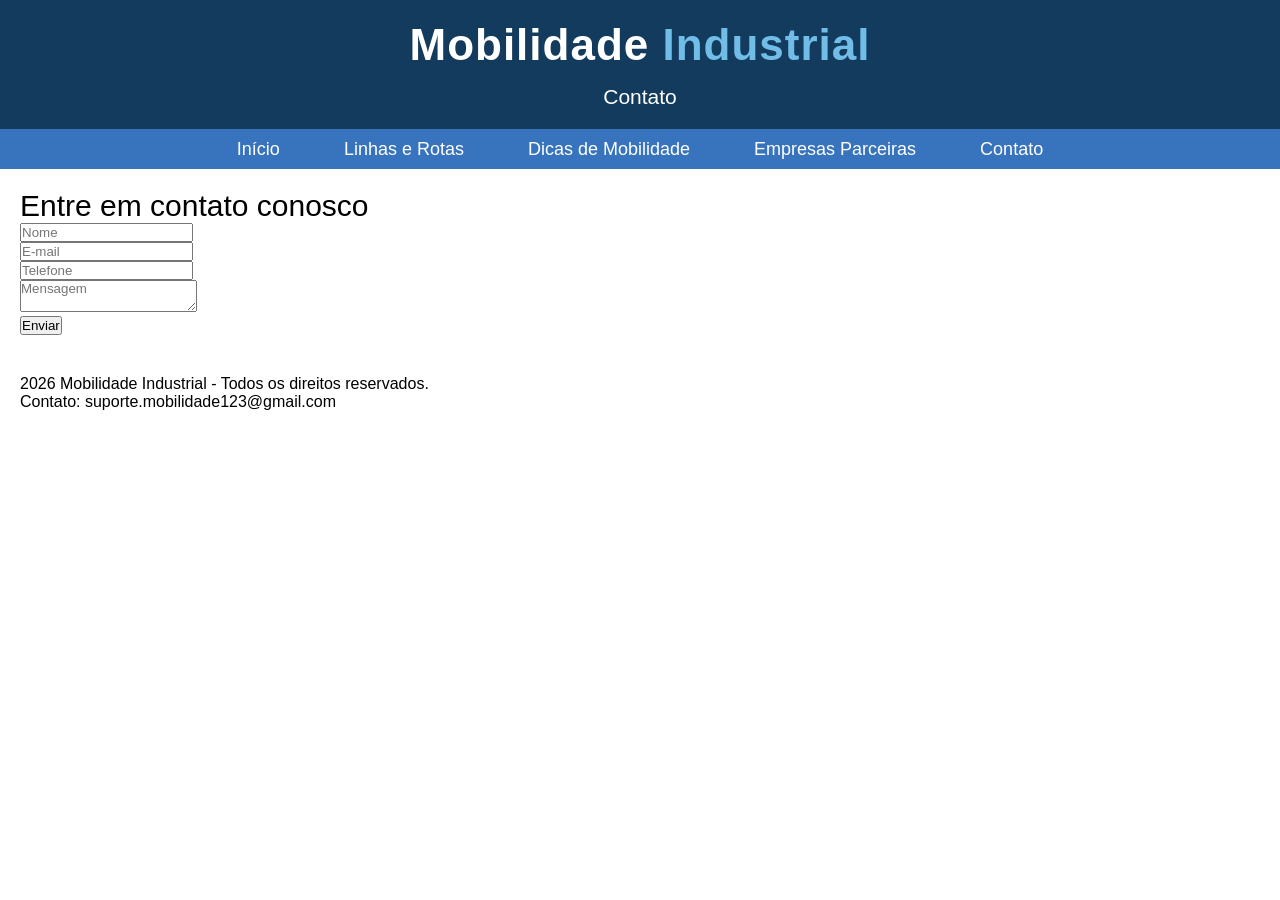
==== contato.html @ 8d17fd76 "20/09/26 Início HTML Mobiliade Industrial" ====
<!DOCTYPE html>
<html lang="pt-BR">
<head>
    <meta charset="UTF-8">
    <meta name="viewport" content="width=device-width, initial-scale=1.0">
    <title>Mobilidade Industrial</title>

    <link rel="stylesheet" href="style.css">
</head>
<body>
    <header>
        <h1>Mobilidade <span>Industrial</span></h1>
        <h2>Contato</h2>
        
        <nav>
            <a href="index.html">Início</a>
            <a href="linhas.html">Linhas e Rotas</a>
            <a href="dicas.html">Dicas de Mobilidade</a>
            <a href="empresas.html">Empresas Parceiras</a>
            <a href="contato.html">Contato</a>
        </nav>
    </header>

    <main>
        <h2>Entre em contato conosco</h2>
        <input type="text" placeholder="Nome" id="nome"> <br>
        <input type="email" placeholder="E-mail" id="email" > <br>
        <input type="Telefone" placeholder="Telefone" id="telefone"> <br>
        <textarea placeholder="Mensagem" id="mensagem"></textarea> <br>

        <button id="botaoEnviar">Enviar</button>
    </main>

    <footer>
        <p>2026 Mobilidade Industrial - Todos os direitos reservados.</p>
        <p>Contato: suporte.mobilidade123@gmail.com</p>
    </footer>

    <script src="script.js"></script>
</body>
---- style.css ----
* {
    margin: 0;
    padding: 0;
    box-sizing: border-box;
    font-family: 'Franklin Gothic Medium', 'Arial Narrow', Arial, sans-serif;
}
header {
    background-color: rgb(18, 59, 93);
    text-align: center;
}
header h1 {
    color: white;
    font-size: 44px;
    padding: 20px;
    padding-bottom: 15px;
    letter-spacing: 1px;
}
span {
    color: rgb(114, 189, 232);
}
header h2 {
    color: white;
    font-size: 21px;
    padding-bottom: 20px;
    font-weight: 100;
}
header nav {
    background-color: rgb(56, 116, 190);
    height: 40px;
    font-size: 20px;
    display: flex;
    gap: 5%;
    align-items: center;
    justify-content: center;
}
header a {
    color: white;
    text-decoration: none;
    font-size: 18px;
}
main, footer {
    padding: 20px;
}
main h2 {
    font-weight: normal;
    font-size: 30px;
}
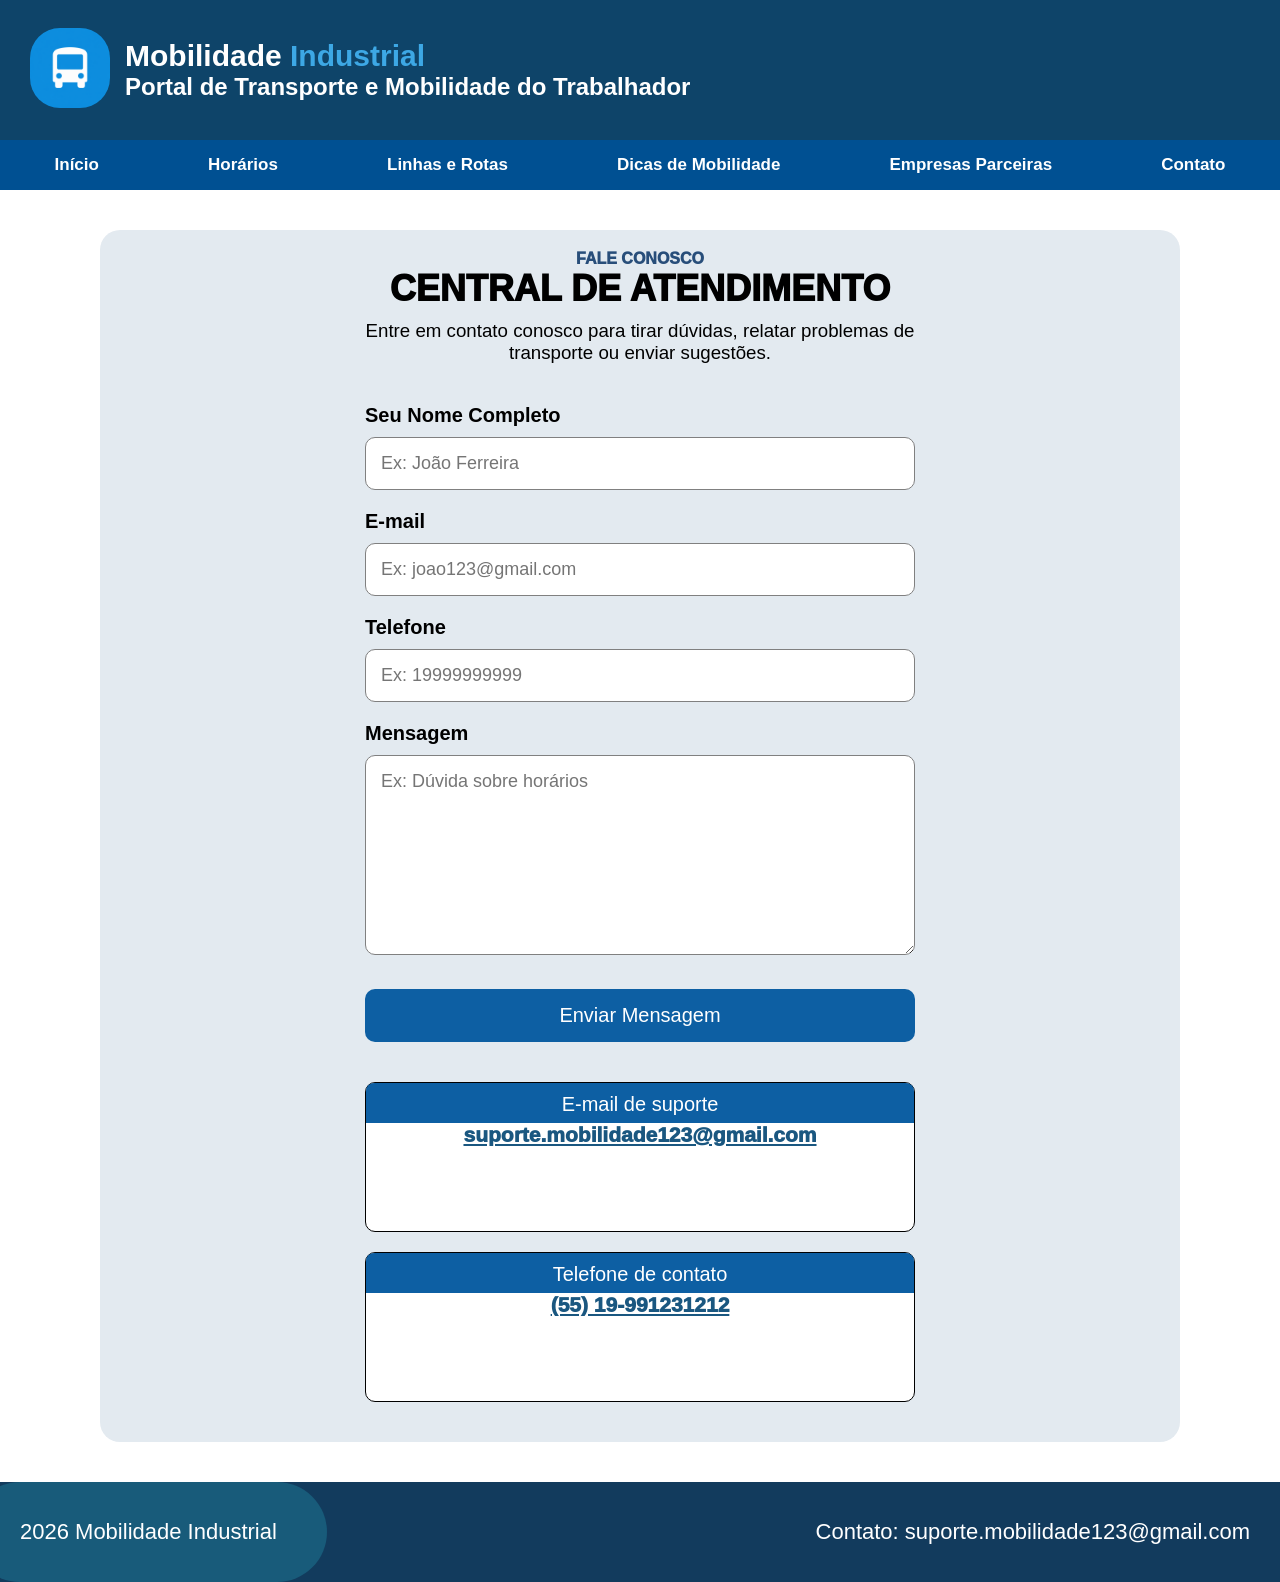
==== commit a2d14bc1: "01/10/26 Atualizações HTML e CSS projeto PSOF" ====
--- a/contato.html
+++ b/contato.html
@@ -9,31 +9,63 @@
 </head>
 <body>
     <header>
-        <h1>Mobilidade <span>Industrial</span></h1>
-        <h2>Contato</h2>
-        
-        <nav>
+        <div id="areaTituloEsubtitulo">
+            <figure class="iconeOnibus">
+                <img src="./imagens/iconeOnibus.png" alt="Ícone Ônibus" id="iconeOnibus">
+            </figure>
+            <div class="tituloEsubtitulo">
+                <h1 id="tituloMobilidade">Mobilidade <span id="tituloIndustrial">Industrial</span></h1>
+                <h2 id="subtituloHeader">Portal de Transporte e Mobilidade do Trabalhador</h2>
+            </div>
+        </div>
+    </header>
+
+    <main>
+        <nav class="barraNavegacaoPrincipal">
             <a href="index.html">Início</a>
+            <a href="horarios.html">Horários</a>
             <a href="linhas.html">Linhas e Rotas</a>
             <a href="dicas.html">Dicas de Mobilidade</a>
             <a href="empresas.html">Empresas Parceiras</a>
             <a href="contato.html">Contato</a>
         </nav>
-    </header>
 
-    <main>
-        <h2>Entre em contato conosco</h2>
-        <input type="text" placeholder="Nome" id="nome"> <br>
-        <input type="email" placeholder="E-mail" id="email" > <br>
-        <input type="Telefone" placeholder="Telefone" id="telefone"> <br>
-        <textarea placeholder="Mensagem" id="mensagem"></textarea> <br>
+        <article id="areaCentralAtendimento">
+            <p id="faleConosco">FALE CONOSCO</p>
+            <h2 id="centralAtendimentoTitulo">CENTRAL DE ATENDIMENTO</h2>   
+            <h3>Entre em contato conosco para tirar dúvidas, relatar problemas de <br>transporte ou enviar sugestões.</h3>
 
-        <button id="botaoEnviar">Enviar</button>
+            <div id="areaInputs">   
+                <p class="textoCentralAtendimento">Seu Nome Completo</p>
+                <input type="text" placeholder="Ex: João Ferreira" id="nome"> <br>
+                <p class="textoCentralAtendimento">E-mail</p>
+                <input type="email" placeholder="Ex: joao123@gmail.com" id="email" > <br>
+                <p class="textoCentralAtendimento">Telefone</p>
+                <input type="Telefone" placeholder="Ex: 19999999999" id="telefone"> <br>
+                <p class="textoCentralAtendimento">Mensagem</p>
+                <textarea placeholder="Ex: Dúvida sobre horários" id="mensagem"></textarea> <br>
+            </div>
+            
+            <button id="botaoEnviar">Enviar Mensagem</button>
+
+            <div id="emailSuporte">
+                <p>E-mail de suporte</p>
+                <strong>suporte.mobilidade123@gmail.com</strong>
+            </div>
+            <div id="telefoneSuporte">
+                <p>Telefone de contato</p>
+                <strong>(55) 19-991231212</strong>
+            </div>
+        </article>
     </main>
 
     <footer>
-        <p>2026 Mobilidade Industrial - Todos os direitos reservados.</p>
-        <p>Contato: suporte.mobilidade123@gmail.com</p>
+        <div id="divisaoUmFooter">
+            <p>2026 Mobilidade Industrial</p>
+        </div>
+        <div id="divisaoDoisFooter">
+            <p>Contato: suporte.mobilidade123@gmail.com</p>
+        </div>
     </footer>
 
     <script src="script.js"></script>
--- a/style.css
+++ b/style.css
@@ -2,46 +2,289 @@
     margin: 0;
     padding: 0;
     box-sizing: border-box;
-    font-family: 'Franklin Gothic Medium', 'Arial Narrow', Arial, sans-serif;
+    font-family: 'Inter', sans-serif;
+}
+main {
+    padding: 40px;
+    margin: 0;
 }
 header {
+    background-color: rgb(14, 68, 105);
+    text-align: center;
+    height: 140px;
+    display: flex;
+    justify-content: start;
+    align-items: center;
+    padding-left: 30px;
+}
+#areaTituloEsubtitulo {
+    text-align: left;
+    display: flex;
+    align-items: center;
+    gap: 15px;
+}
+.iconeOnibus {
+    width: 80px;
+}
+#imagemOnibus {
+    width: 80%;
+    margin-top: 10px;
+    border-radius: 25px;
+    border: solid 10px white;
+}
+#areaImagemOnibusPaginaPrincipal {
+    display: flex;
+    justify-content: center;
+}
+.tituloEsubtitulo {
+    display: flex;
+    flex-direction: column;
+}
+#iconeOnibus {
+    border-radius: 30px;
+    width: 100%;
+}
+#tituloMobilidade {
+    color: white;
+    font-size: 30px;
+}
+#tituloIndustrial {
+    color: rgb(61, 168, 229);
+}
+#subtituloHeader {
+    color: white;
+}
+#tituloSobrePortal {
+    font-weight: 700;
+    font-size: 26px;
+    margin-top: 10px;
+}
+
+
+.barraNavegacaoPrincipal {
+    display: flex;
+    justify-content: space-around;
+    align-items: center;
+    background-color: rgb(0, 80, 146);
+    height: 50px;
+    margin: -40px;
+    margin-bottom: 40px;
+}
+.barraNavegacaoPrincipal a:hover {
+    color: #9ad3ff;
+}
+.barraNavegacaoPrincipal a {
+    color: white;
+    text-decoration: none;
+    font-weight: 600;
+    font-size: 17px;
+}
+
+
+hr {
+    margin-top: 20px;
+    margin-bottom: 20px;
+}
+#iconesDaPaginaSobrePortal {
+    padding: 5px;
+    margin: 5px;
+}
+.iconePaginaPrincipal {
+    width: 70px;
+    border-radius: 50px;
+}
+
+
+
+#introducaoPaginaPrincipal {
+    display: flex;
+    background: linear-gradient(#133048, #154166, #1d5685);
+    margin: -40px;
+    height: 350px;
+}
+
+
+#maisPraticidadePaginaPrincipal {
+    color: rgb(29, 184, 255);
+}
+#mobilidadeTrabalhadorPaginaPrincipal {
+    color: white;
+    font-size: 40px;
+}
+
+
+.informacaoPaginaPrincipal {
+    padding: 30px;
+}
+.areaSobrePortal {
+    background-color: rgb(197, 197, 197, 0.1);
+    margin: 30px;
+    padding: 30px;
+    border-radius: 15px;
+    color: white;
+    height: 75%;
+}
+.textoSobrePortal {
+    font-size: 20px;
+    color: white;
+    margin-top: 20px;
+}
+#comoPodemosAjudar {
+    margin-top: 30px;
+    text-align: center;
+    font-size: 30px;
+}
+#encontreOquePrecisa {
+    text-align: center;
+    font-size: 20px;
+    font-weight: 600;
+}
+
+
+
+#botaoConsultarLinhas {
+    background-color: rgb(0, 136, 221);
+    padding: 10px;
+    font-size: 16px;
+    font-weight: 600;
+    border: none;
+    border-radius: 10px;
+    height: 50px;
+    margin-top: 30px;
+    width: 200px;
+    padding-left: 25px;
+    padding-right: 25px;
+}
+#botaoConsultarLinhas a {
+    text-decoration: none;
+    color: white;
+}
+#botaoVerDicas {
+    padding: 10px;
+    font-size: 16px;
+    font-weight: 600;
+    border: none;
+    border-radius: 10px;
+    height: 50px;
+    text-decoration: none;
+    width: 150px;
+    background-color: rgb(18, 53, 73);
+}
+#botaoVerDicas a {
+    color: white;
+    text-decoration: none;
+}
+
+
+#areaCentralAtendimento {
+    display: flex;
+    background-color: rgb(227, 234, 240);
+    flex-direction: column;
+    align-items: center;
+    padding: 20px;
+    width: 90%;
+    margin-left: 5%;
+    border-radius: 20px;
+}
+#areaCentralAtendimento h3 {
+    font-weight: 100;
+    text-align: center;
+    margin-bottom: -30px;
+}
+#textoCentralAtendimento {
+    font-size: 22px;
+}
+#faleConosco {
+    color: rgb(40, 78, 122);
+    font-weight: 1000;
+}
+#centralAtendimentoTitulo {
+    font-size: 36px;
+    font-weight: 1000;
+    padding-bottom: 10px;
+}
+.textoCentralAtendimento {
+    margin-top: 20px;
+    margin-bottom: 10px;
+    font-weight: 600;
+    font-size: 20px;
+    text-align: left;
+}
+#areaInputs {
+    margin-top: 50px;
+}
+input, textarea {
+    padding: 15px;
+    font-weight: 100;
+    width: 550px;
+    border-radius: 10px;
+    font-size: 18px;
+    border: solid 1.5px gray;
+}
+#botaoEnviar {
+    padding: 15px;
+    width: 550px;
+    margin: 30px;
+    margin-bottom: 40px;
+    border-radius: 10px;
+    border: none;
+    color: white;
+    font-size: 20px;
+    background-color: #0d5fa3;
+}
+#mensagem {
+    height: 200px;
+}
+#emailSuporte, #telefoneSuporte {
+    border: solid, 1px;
+    width: 550px;
+    height: 150px;
+    background-color: white;
+    border-radius: 10px;
+    text-align: center;
+    margin-bottom: 20px;
+}
+#emailSuporte p, #telefoneSuporte p {
+    font-size: 20px;
+    padding: 10px;
+    margin: 10px;
+    height: 40px;
+    color: white;
+    margin: 0;
+    border-radius: 8px 8px 0px 0px;
+    background-color: #0d5fa3;
+}
+#emailSuporte strong, #telefoneSuporte strong {
+    font-size: 21px;
+    font-weight: 1000;
+    color: rgb(26, 87, 128);
+    text-decoration: underline;
+}
+
+
+
+
+footer {
+    display: flex;
+    justify-content: space-between;
     background-color: rgb(18, 59, 93);
-    text-align: center;
-}
-header h1 {
-    color: white;
-    font-size: 44px;
+    height: 100px;
+}
+#divisaoUmFooter {
+    display: flex;
+    align-items: center;
+    margin-left: -30px;
+    border-radius: 60px;
+    background-color: rgb(24, 91, 122);
     padding: 20px;
-    padding-bottom: 15px;
-    letter-spacing: 1px;
-}
-span {
-    color: rgb(114, 189, 232);
-}
-header h2 {
-    color: white;
-    font-size: 21px;
-    padding-bottom: 20px;
-    font-weight: 100;
-}
-header nav {
-    background-color: rgb(56, 116, 190);
-    height: 40px;
-    font-size: 20px;
-    display: flex;
-    gap: 5%;
-    align-items: center;
-    justify-content: center;
-}
-header a {
-    color: white;
-    text-decoration: none;
-    font-size: 18px;
-}
-main, footer {
-    padding: 20px;
-}
-main h2 {
-    font-weight: normal;
-    font-size: 30px;
-}
+}
+#divisaoDoisFooter {
+    display: flex;
+    align-items: center;
+
+}
+footer p {
+    padding: 30px;
+    color: white;
+    font-size: 22px;
+}
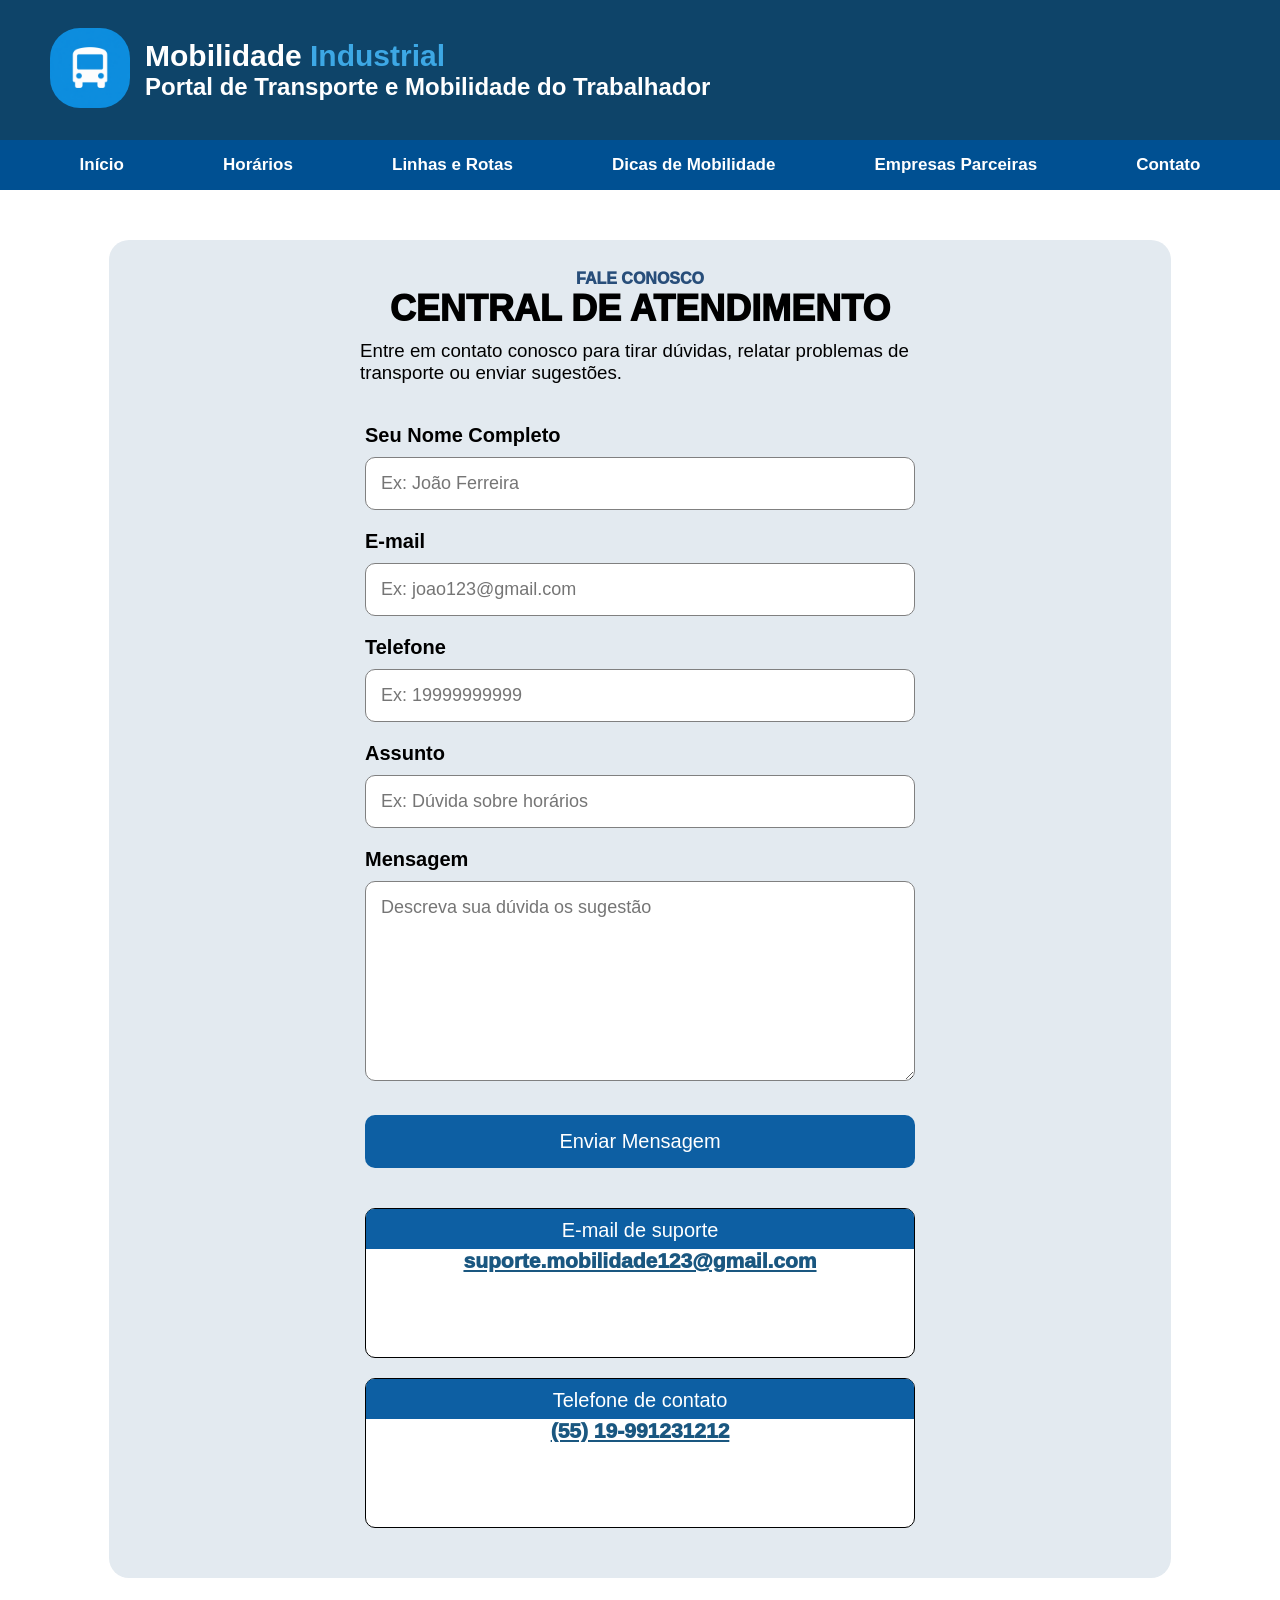
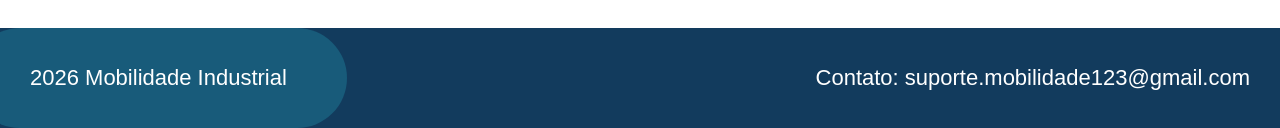
==== commit 5e57e86a: "06/10/26 Ajustes CSS projeto" ====
--- a/contato.html
+++ b/contato.html
@@ -33,17 +33,33 @@
         <article id="areaCentralAtendimento">
             <p id="faleConosco">FALE CONOSCO</p>
             <h2 id="centralAtendimentoTitulo">CENTRAL DE ATENDIMENTO</h2>   
-            <h3>Entre em contato conosco para tirar dúvidas, relatar problemas de <br>transporte ou enviar sugestões.</h3>
+            <h3>Entre em contato conosco para tirar dúvidas, relatar problemas de transporte ou enviar sugestões.</h3>
 
             <div id="areaInputs">   
-                <p class="textoCentralAtendimento">Seu Nome Completo</p>
-                <input type="text" placeholder="Ex: João Ferreira" id="nome"> <br>
-                <p class="textoCentralAtendimento">E-mail</p>
-                <input type="email" placeholder="Ex: joao123@gmail.com" id="email" > <br>
-                <p class="textoCentralAtendimento">Telefone</p>
-                <input type="Telefone" placeholder="Ex: 19999999999" id="telefone"> <br>
-                <p class="textoCentralAtendimento">Mensagem</p>
-                <textarea placeholder="Ex: Dúvida sobre horários" id="mensagem"></textarea> <br>
+                <div>
+                    <p class="textoCentralAtendimento">Seu Nome Completo</p>
+                    <input type="text" placeholder="Ex: João Ferreira" id="nome">             
+                </div>
+
+                <div>
+                    <p class="textoCentralAtendimento">E-mail</p>
+                    <input type="email" placeholder="Ex: joao123@gmail.com" id="email" > 
+                </div>
+
+                <div>
+                    <p class="textoCentralAtendimento">Telefone</p>
+                    <input type="Telefone" placeholder="Ex: 19999999999" id="telefone">
+                </div>
+
+                <div>
+                    <p class="textoCentralAtendimento">Assunto</p>
+                    <input type="Assunto" placeholder="Ex: Dúvida sobre horários" id="assunto">
+                </div>
+
+                <div>
+                    <p class="textoCentralAtendimento">Mensagem</p>
+                    <textarea placeholder="Descreva sua dúvida os sugestão" id="mensagem"></textarea>
+                </div>
             </div>
             
             <button id="botaoEnviar">Enviar Mensagem</button>
--- a/style.css
+++ b/style.css
@@ -1,3 +1,4 @@
+/* Geral */
 * {
     margin: 0;
     padding: 0;
@@ -5,9 +6,11 @@
     font-family: 'Inter', sans-serif;
 }
 main {
-    padding: 40px;
+    padding: 50px;
     margin: 0;
 }
+
+/* Header */
 header {
     background-color: rgb(14, 68, 105);
     text-align: center;
@@ -15,7 +18,7 @@
     display: flex;
     justify-content: start;
     align-items: center;
-    padding-left: 30px;
+    padding-left: 50px;
 }
 #areaTituloEsubtitulo {
     text-align: left;
@@ -26,33 +29,67 @@
 .iconeOnibus {
     width: 80px;
 }
+.tituloEsubtitulo {
+    display: flex;
+    flex-direction: column;
+}
+#tituloMobilidade {
+    color: white;
+    font-size: 30px;
+}
+#tituloIndustrial {
+    color: rgb(61, 168, 229);
+}
+#subtituloHeader {
+    color: white;
+}
+/* Nav */
+.barraNavegacaoPrincipal {
+    display: flex;
+    justify-content: space-around;
+    align-items: center;
+    background-color: rgb(0, 80, 146);
+    height: 50px;
+    margin: -50px;
+    margin-bottom: 50px;
+    padding: 0 30px 0 30px;
+}
+.barraNavegacaoPrincipal a {
+    color: white;
+    text-decoration: none;
+    font-weight: 600;
+    font-size: 17px;
+}
+.barraNavegacaoPrincipal a:hover {
+    color: #9ad3ff;
+    text-decoration: underline 2px;
+}
+
+
+/* Parte Inicial do home*/
+#introducaoPaginaPrincipal {
+    display: flex;
+    background: linear-gradient(#133048, #154166, #1d5685);
+    margin: -50px;
+    margin-bottom: 0;
+    max-height: 650px;
+    padding-bottom: 10px;
+}
+
 #imagemOnibus {
     width: 80%;
-    margin-top: 10px;
+    margin-top: -15px;
     border-radius: 25px;
-    border: solid 10px white;
+    border: solid 6px rgb(224, 230, 236);
 }
 #areaImagemOnibusPaginaPrincipal {
     display: flex;
     justify-content: center;
 }
-.tituloEsubtitulo {
-    display: flex;
-    flex-direction: column;
-}
+
 #iconeOnibus {
     border-radius: 30px;
     width: 100%;
-}
-#tituloMobilidade {
-    color: white;
-    font-size: 30px;
-}
-#tituloIndustrial {
-    color: rgb(61, 168, 229);
-}
-#subtituloHeader {
-    color: white;
 }
 #tituloSobrePortal {
     font-weight: 700;
@@ -60,63 +97,26 @@
     margin-top: 10px;
 }
 
-
-.barraNavegacaoPrincipal {
-    display: flex;
-    justify-content: space-around;
-    align-items: center;
-    background-color: rgb(0, 80, 146);
-    height: 50px;
-    margin: -40px;
-    margin-bottom: 40px;
-}
-.barraNavegacaoPrincipal a:hover {
-    color: #9ad3ff;
-}
-.barraNavegacaoPrincipal a {
-    color: white;
-    text-decoration: none;
-    font-weight: 600;
-    font-size: 17px;
-}
-
+#maisPraticidadePaginaPrincipal {
+    color: rgb(29, 184, 255);
+}
+#mobilidadeTrabalhadorPaginaPrincipal {
+    color: white;
+    font-size: 40px;
+}
 
 hr {
     margin-top: 20px;
     margin-bottom: 20px;
 }
-#iconesDaPaginaSobrePortal {
-    padding: 5px;
-    margin: 5px;
-}
 .iconePaginaPrincipal {
     width: 70px;
     border-radius: 50px;
 }
-
-
-
-#introducaoPaginaPrincipal {
-    display: flex;
-    background: linear-gradient(#133048, #154166, #1d5685);
-    margin: -40px;
-    height: 350px;
-}
-
-
-#maisPraticidadePaginaPrincipal {
-    color: rgb(29, 184, 255);
-}
-#mobilidadeTrabalhadorPaginaPrincipal {
-    color: white;
-    font-size: 40px;
-}
-
-
-.informacaoPaginaPrincipal {
-    padding: 30px;
-}
-.areaSobrePortal {
+#informacaoPaginaPrincipal {
+    padding: 50px;
+}
+#areaSobrePortal {
     background-color: rgb(197, 197, 197, 0.1);
     margin: 30px;
     padding: 30px;
@@ -129,6 +129,20 @@
     color: white;
     margin-top: 20px;
 }
+
+/* Área como podemos ajudar*/
+#areaComoPodemosAjudar {
+    background: linear-gradient(rgba(250, 253, 255, 0.08), rgb(130, 164, 194),rgb(80, 132, 169), rgb(74, 119, 165), rgb(56, 94, 140));
+    margin: -50px -50px -50px -50px;
+    padding: 80px 50px 70px 50px;
+}
+#tituloEsubtituloAreaAjuda {
+    padding: 5px 0 50px 0;
+}
+#areaTiposDeAjudas {
+    display: flex;
+    flex-direction: row;
+}
 #comoPodemosAjudar {
     margin-top: 30px;
     text-align: center;
@@ -140,55 +154,130 @@
     font-weight: 600;
 }
 
-
+#areaTiposDeAjudas article {
+    display: flex;
+    flex-wrap: wrap;
+    justify-content: center;
+    align-items: center; 
+    background-color: white;
+    font-size: 18px;
+    margin: 10px;
+    width: 30%;
+    padding: 30px;
+    border-radius: 10px;
+    
+}
+#areaTiposDeAjudas article a {
+    display: flex;
+    justify-content: center;
+    align-items: center;
+
+    background-color: rgb(11, 135, 192);
+    color: white;
+    font-size: 16px;
+    text-decoration: none;
+    font-weight: 600;
+    width: 100%;
+    height: 10px;
+    border-radius: 10px;
+    box-shadow: 3px 5px 5px rgb(0, 0, 0, 0.4);
+    padding: 30px;
+    margin-top: 20px;
+}
+#areaTiposDeAjudas article a:hover {
+    background-color: rgb(20, 114, 173);
+    box-shadow: 1px 2px 2px rgb(0, 0, 0, 0.4);
+}
+.areaTipoAjuda {
+    background: linear-gradient(rgb(19, 79, 147), rgb(26, 102, 188));
+    margin: -40px -30px 40px -30px;
+    border-radius: 10px 10px 0 0;
+    text-align: center;
+
+    width: 125%;
+    padding: 20px;
+}
+.areaTipoAjuda h3 {
+    color: white;
+    font-size: 20px;
+}
+
+/* Botões página principal */
+
+#botoesConsulta {
+    display: flex;
+    align-items: center;
+    justify-content: flex-start;
+    gap: 20px;
+}
 
 #botaoConsultarLinhas {
+    display: flex;
+    align-items: center;
+    justify-content: center;
+    text-decoration: none;
+    color: white;
+    height: 60px;
+    min-width: 240px;
+    max-width: 300px;
     background-color: rgb(0, 136, 221);
+    font-size: 16px;
+    font-weight: 600;
+    border: none;
+    border-radius: 10px;
+    margin-top: 30px;
+    
+    padding: 10px 25px;
+    box-shadow: 5px 5px 5px rgb(0, 0, 0, 0.4)
+}
+#botaoConsultarLinhas:hover {
+    background-color: rgb(2, 126, 202);
+    box-shadow: 2px 2px 2px rgb(0, 0, 0, 0.4);
+}
+
+
+#botaoVerDicas {
+    display: flex;
+    align-items: center;
+    justify-content: center;
+    color: white;
+    text-decoration: none;
+    height: 60px;
+    min-width: 220px;
+    MAX-width: 280px;
     padding: 10px;
     font-size: 16px;
     font-weight: 600;
     border: none;
     border-radius: 10px;
-    height: 50px;
     margin-top: 30px;
-    width: 200px;
-    padding-left: 25px;
-    padding-right: 25px;
-}
-#botaoConsultarLinhas a {
-    text-decoration: none;
-    color: white;
-}
-#botaoVerDicas {
-    padding: 10px;
-    font-size: 16px;
-    font-weight: 600;
-    border: none;
-    border-radius: 10px;
-    height: 50px;
-    text-decoration: none;
-    width: 150px;
+
     background-color: rgb(18, 53, 73);
-}
-#botaoVerDicas a {
-    color: white;
-    text-decoration: none;
-}
-
+    box-shadow: 5px 5px 5px rgb(0, 0, 0, 0.4)
+}
+#botaoVerDicas:hover {
+    background-color: rgb(19, 47, 64);
+    box-shadow: 2px 2px 2px rgb(0, 0, 0, 0.4);
+}
+
+/* Página de contato*/
 
 #areaCentralAtendimento {
     display: flex;
     background-color: rgb(227, 234, 240);
     flex-direction: column;
     align-items: center;
-    padding: 20px;
+    padding: 30px;
     width: 90%;
     margin-left: 5%;
     border-radius: 20px;
 }
+#areaInputs {
+    margin-top: 50px;
+}
 #areaCentralAtendimento h3 {
     font-weight: 100;
-    text-align: center;
+    max-width: 560px;
     margin-bottom: -30px;
 }
 #textoCentralAtendimento {
@@ -210,9 +299,7 @@
     font-size: 20px;
     text-align: left;
 }
-#areaInputs {
-    margin-top: 50px;
-}
+
 input, textarea {
     padding: 15px;
     font-weight: 100;
@@ -276,7 +363,7 @@
     margin-left: -30px;
     border-radius: 60px;
     background-color: rgb(24, 91, 122);
-    padding: 20px;
+    padding: 30px;
 }
 #divisaoDoisFooter {
     display: flex;
@@ -288,3 +375,183 @@
     color: white;
     font-size: 22px;
 }
+
+
+
+/* responsividade */
+
+/* Celular */
+@media (max-width: 767px) {
+    .iconeOnibus {
+        width: 30px;
+    }
+    header {
+        height: 70px;
+        padding: 30px;
+    }
+    #tituloMobilidade, #tituloIndustrial, h2 {
+        font-size: 12px;
+    }
+    #subtituloHeader {
+        font-size: 9px;
+    }
+    .barraNavegacaoPrincipal {
+        height: 20px;
+    }
+    .barraNavegacaoPrincipal a {
+        font-size: 7px;
+    }
+    #introducaoPaginaPrincipal {
+        flex-direction: column;
+        max-height: 900px;
+    }
+
+    .textoSobrePortal {
+        font-size: 10px;
+    }
+    #mobilidadeTrabalhadorPaginaPrincipal {
+        font-size: 20px;
+    }
+    #maisPraticidadePaginaPrincipal {
+        font-size: 20px;
+    }
+    #botaoConsultarLinhas, #botaoVerDicas {
+        height: 40px;
+        width: 100%;
+        display: flex;
+        align-items: center;
+        justify-content: center;
+        font-size: 11px;
+        margin-bottom: 10px;
+    }
+    .areaSobrePortal {
+        margin-top: 0;
+    }
+    #areaTiposDeAjudas {
+        display: flex;
+        flex-wrap: wrap;
+        justify-content: center;
+        align-items: center;
+    }
+    #comoPodemosAjudar {
+        font-size: 22px;
+    }
+    #encontreOquePrecisa {
+        font-size: 16px;
+    }
+   
+    #areaTiposDeAjudas article {
+        width: 400px;
+        text-align: center;
+        min-width: 200px;
+    }
+    #areaTiposDeAjudas article button {
+        width: 90%;
+        text-align: center;
+    }
+    #botoesConsulta {
+        display: flex;
+        align-items: center;
+        justify-content: center;
+        flex-direction: column;
+    }
+
+    footer {
+        height: 70px;
+    }
+    footer p {
+        font-size: 12px;
+    }
+}
+
+/* Tablet */
+@media (max-width: 1023px) and (min-width: 767px) {
+    .iconeOnibus {
+        width: 50px;
+    }
+    header {
+        height: 100px;
+        padding: 30px;
+    }
+    #tituloMobilidade, #tituloIndustrial, h2 {
+        font-size: 22px;
+    }
+    #subtituloHeader {
+        font-size: 14px;
+    }
+    .barraNavegacaoPrincipal {
+        height: 32px;
+    }
+    .barraNavegacaoPrincipal a {
+        font-size: 12px;
+    }
+    #introducaoPaginaPrincipal {
+        flex-direction: column;
+        max-height: 600px;
+    }
+
+    .textoSobrePortal {
+        font-size: 14px;
+    }
+    #mobilidadeTrabalhadorPaginaPrincipal {
+        font-size: 26px;
+    }
+    #maisPraticidadePaginaPrincipal {
+        font-size: 26px;
+    }
+    #botoesConsulta {
+        height: 100px;
+        margin-top: 30px;
+        display: flex;
+        align-items: center;
+        justify-content: center;
+        gap: 15px;
+        flex-direction: column;
+    }
+    #botaoConsultarLinhas, #botaoVerDicas {
+        width: 80%;
+        height: 50px;
+        display: flex;
+        align-items: center;
+        justify-content: center;
+        font-size: 14px;
+        margin: 0;
+    }
+    .areaSobrePortal {
+        margin: 50px;
+        margin-top: -20px;
+    }
+    #areaTiposDeAjudas {
+        display: flex;
+        justify-content: center;
+        align-items: center;
+    }
+   
+    #areaTiposDeAjudas article {
+        text-align: center;
+        height: 250px;
+    }
+    #areaTiposDeAjudas article button {
+        width: 90%;
+        text-align: center;
+    }
+    #comoPodemosAjudar {
+        font-size: 30px;
+    }
+    
+
+    footer {
+        height: 70px;
+    }
+    footer p {
+        font-size: 12px;
+    }
+    #areaTiposDeAjudas {
+        display: flex;
+        text-align: center;
+        flex-wrap: wrap;
+    }
+    #areaTiposDeAjudas article {
+        min-width: 47%;
+    }
+}
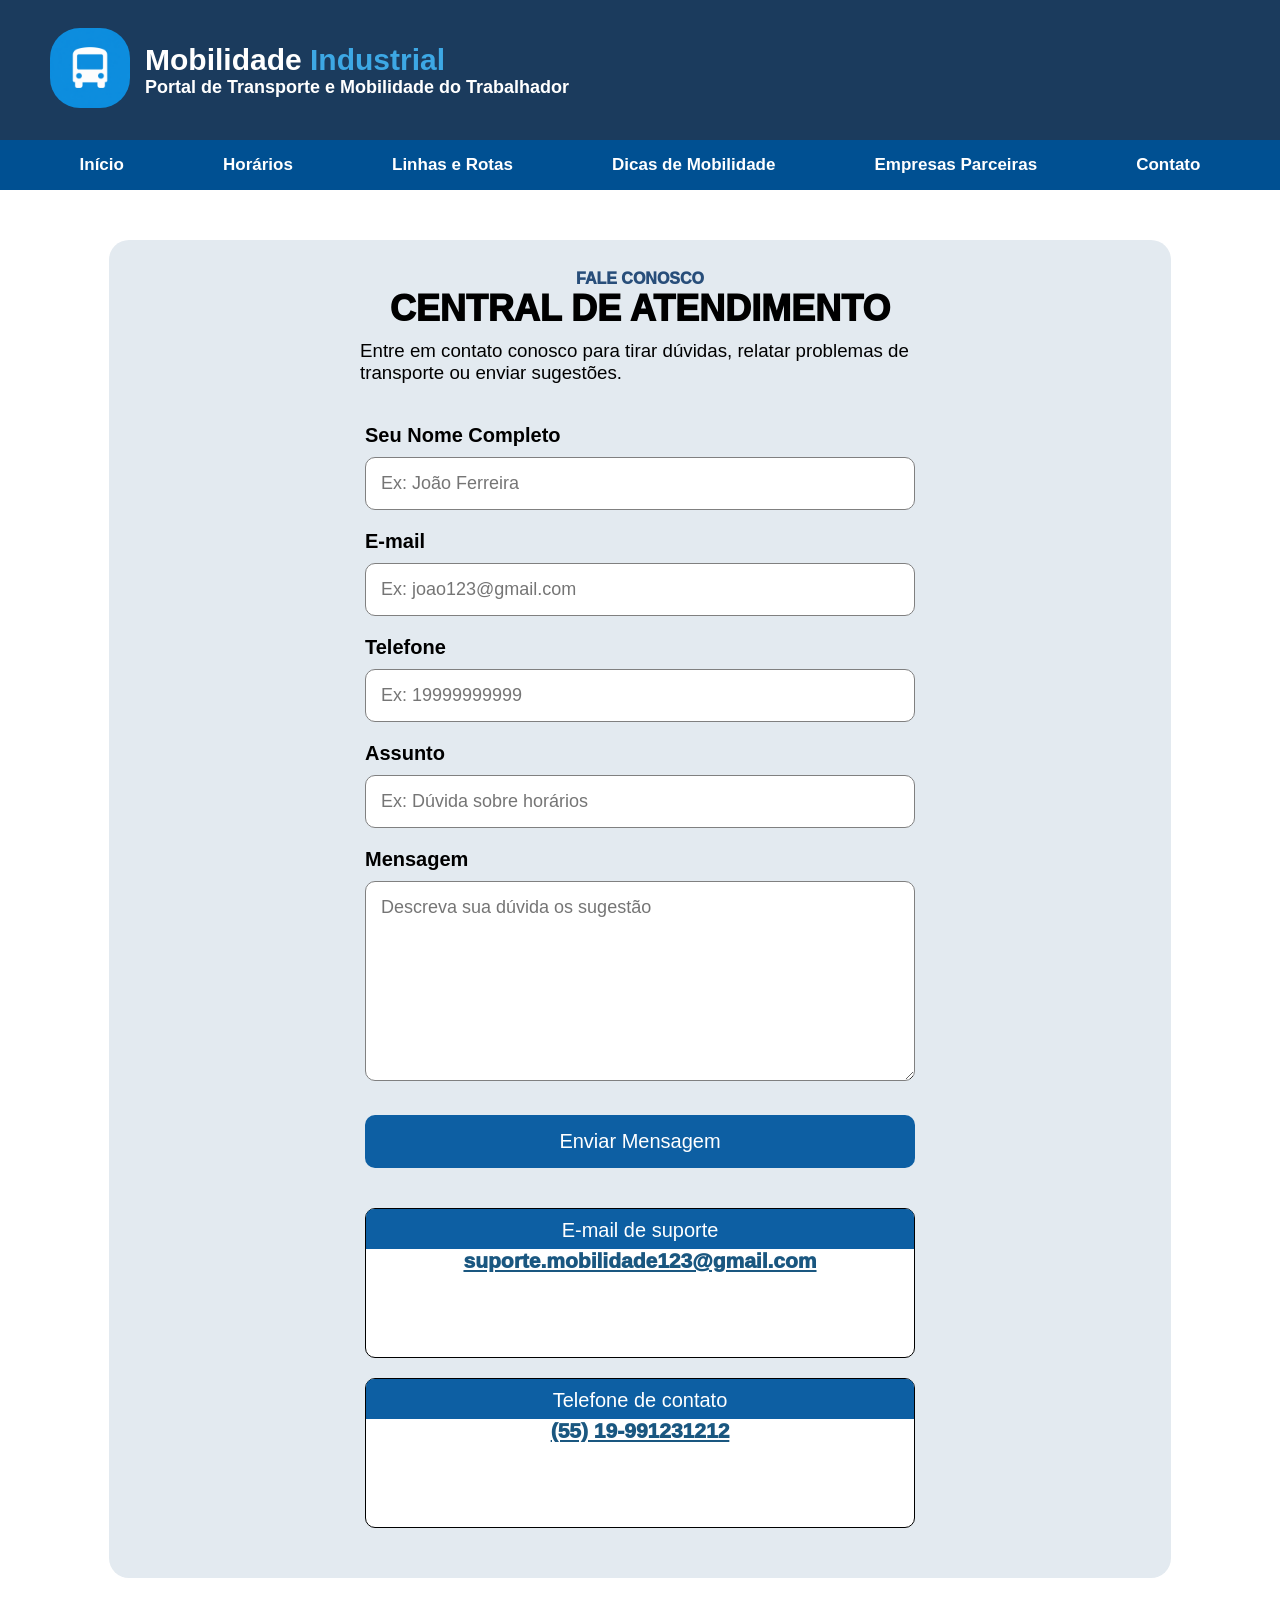
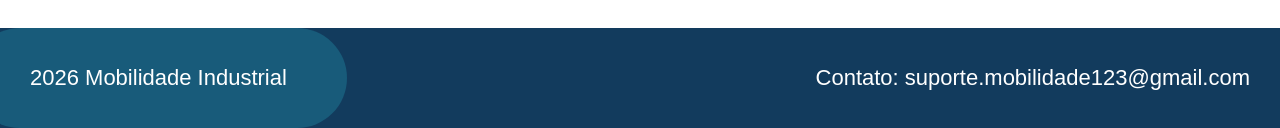
==== commit 2dc993f2: "09/10/26 Mudanças CSS Projeto" ====
--- a/contato.html
+++ b/contato.html
@@ -6,6 +6,7 @@
     <title>Mobilidade Industrial</title>
 
     <link rel="stylesheet" href="style.css">
+    <link rel="shortcut icon" href="imagens/favicon.ico" type="image/x-icon">
 </head>
 <body>
     <header>
--- a/style.css
+++ b/style.css
@@ -12,7 +12,7 @@
 
 /* Header */
 header {
-    background-color: rgb(14, 68, 105);
+    background-color: rgb(27, 59, 93);
     text-align: center;
     height: 140px;
     display: flex;
@@ -26,6 +26,11 @@
     align-items: center;
     gap: 15px;
 }
+#nomeMobilidadeIndustrial {
+    color: #328fdb;
+    font-weight: 800;
+    font-size: 14px;
+}
 .iconeOnibus {
     width: 80px;
 }
@@ -42,6 +47,7 @@
 }
 #subtituloHeader {
     color: white;
+    font-size: 18px;
 }
 /* Nav */
 .barraNavegacaoPrincipal {
@@ -80,7 +86,7 @@
     width: 80%;
     margin-top: -15px;
     border-radius: 25px;
-    border: solid 6px rgb(224, 230, 236);
+    border: solid 6px rgb(35, 68, 116);
 }
 #areaImagemOnibusPaginaPrincipal {
     display: flex;
@@ -93,8 +99,7 @@
 }
 #tituloSobrePortal {
     font-weight: 700;
-    font-size: 26px;
-    margin-top: 10px;
+    font-size: 29px;
 }
 
 #maisPraticidadePaginaPrincipal {
@@ -109,20 +114,26 @@
     margin-top: 20px;
     margin-bottom: 20px;
 }
+#areaIconesPaginaPrincipal {
+    display: flex;
+    width: 90%;
+    justify-content: space-evenly;
+}
 .iconePaginaPrincipal {
-    width: 70px;
-    border-radius: 50px;
+    width: calc(5% + 50px);
+    margin-top: 20px;
+    border-radius: calc(100%);
 }
 #informacaoPaginaPrincipal {
     padding: 50px;
 }
 #areaSobrePortal {
     background-color: rgb(197, 197, 197, 0.1);
-    margin: 30px;
+    margin: 50px;
     padding: 30px;
+    width: 90%;
     border-radius: 15px;
     color: white;
-    height: 75%;
 }
 .textoSobrePortal {
     font-size: 20px;
@@ -146,32 +157,31 @@
 #comoPodemosAjudar {
     margin-top: 30px;
     text-align: center;
-    font-size: 30px;
+    font-size: 34px;
+    font-weight: 800;
 }
 #encontreOquePrecisa {
     text-align: center;
-    font-size: 20px;
+    font-size: 24px;
     font-weight: 600;
 }
 
 #areaTiposDeAjudas article {
     display: flex;
-    flex-wrap: wrap;
-    justify-content: center;
-    align-items: center; 
+    flex-direction: column;
+    justify-content: space-between;
     background-color: white;
     font-size: 18px;
     margin: 10px;
     width: 30%;
-    padding: 30px;
-    border-radius: 10px;
-    
-}
+    padding: 0 30px 30px 30px;
+    border-radius: 20px;
+}
+
 #areaTiposDeAjudas article a {
     display: flex;
     justify-content: center;
     align-items: center;
-
     background-color: rgb(11, 135, 192);
     color: white;
     font-size: 16px;
@@ -179,7 +189,7 @@
     font-weight: 600;
     width: 100%;
     height: 10px;
-    border-radius: 10px;
+    border-radius: 30px;
     box-shadow: 3px 5px 5px rgb(0, 0, 0, 0.4);
     padding: 30px;
     margin-top: 20px;
@@ -189,17 +199,21 @@
     box-shadow: 1px 2px 2px rgb(0, 0, 0, 0.4);
 }
 .areaTipoAjuda {
+    display: flex;
+    text-align: center;
+    justify-content: center;
+    align-items: center;
     background: linear-gradient(rgb(19, 79, 147), rgb(26, 102, 188));
-    margin: -40px -30px 40px -30px;
-    border-radius: 10px 10px 0 0;
-    text-align: center;
-
-    width: 125%;
-    padding: 20px;
+    margin: 0 -30px 30px -30px;
+    border-radius: 20px 20px 0 0;
+    width: calc(100% + 60px);
+    height: 70px;
+    padding: 15px;
 }
 .areaTipoAjuda h3 {
-    color: white;
     font-size: 20px;
+    color: white;
+    font-weight: 700;
 }
 
 /* Botões página principal */
@@ -350,6 +364,299 @@
 
 
 
+/* ---- Página Horários ---- */
+#mainPaginaHorario {
+    background-color: rgb(243, 245, 247);
+}
+#tituloPaginaHorarios {
+    font-size: 36px;
+    font-weight: 800;
+}
+#subtituloPaginaHorarios {
+    font-size: 24px;
+    font-weight: 600;
+}
+#areaConsultaDeHorarios {
+    background-color: white;
+    box-shadow: 3px 5px 5px rgb(0, 0, 0, 0.3);
+    padding: 50px;
+    margin: 30px 0 30px 0;
+    border-radius: 10px;
+}
+#consultarHorario {
+    font-size: 28px;
+    margin: -20px 0 25px 0;
+}
+#pontoEmbarque {
+    font-size: 20px;
+}
+#inputConsultaHorario {
+    margin: 10px 0 0 0;
+}
+#areaHorariosNoPonto h2 {
+    margin: -10px 0 0 0;
+    font-size: 28px;
+    color: white;
+}
+#nomePonto {
+    margin: 10px 0 25px 0;
+    font-size: 24px;
+    font-weight: 600;
+    color: white;
+}
+#areaHorariosNoPonto {
+    background-color: #0b5694;
+    padding: 40px;
+    border-radius: 10px;
+}
+#areaHorariosPonto {
+    display: flex;
+    justify-content: space-around;
+}
+#areaHorariosPonto {
+    background-color: white;
+    margin: 0 -40px -40px -40px;
+    border-radius: 10px;
+    padding: 20px;
+}
+
+#botaoBuscar {
+    padding: 20px 50px;
+    border-radius: 10px;
+    border: none;
+    background-color: rgb(2, 126, 202);
+    box-shadow: 3px 5px 5px rgb(0, 0, 0, 0.4);
+    color: white;
+    font-size: 16px;
+}
+#botaoBuscar:hover {
+    background-color: rgb(20, 114, 173);
+    box-shadow: 1px 2px 2px rgb(0, 0, 0, 0.4);
+}
+
+
+#exemploLinha1, #exemploLinha2 {
+    max-height: 500%;
+    width: 48%;
+    padding: 20px;
+    background-color: rgb(238, 242, 245);
+    border-radius: 20px;
+}
+.tituloExemploLinha {
+    font-weight: 800;
+    font-size: 22px;
+}
+#proximasPassagens {
+    margin: 40px 0 0 0;
+    font-size: 20px;
+    font-weight: 600;
+}
+#areaHorarios {
+    display: flex;
+    justify-content: space-around;
+    flex-wrap: wrap;
+    background-color: white;
+    margin-top: 20px;
+    padding: 15px;
+    border-radius: 10px;
+}
+#areaHorarios p {
+    display: flex;
+    justify-content: center;
+    align-items: center;
+    margin: 10px;
+    background-color: rgb(205, 212, 223);
+    width: 10%;
+    border-radius: 10px;
+    padding: 15px 40px;
+    box-shadow: 3px 5px 5px rgb(0, 0, 0, 0.4);
+}
+
+#botaoVerTodos1, #botaoVerTodos2 {
+    margin: 10px;
+    width: 94%;
+    border-radius: 10px;
+    border: none;
+    background-color: rgb(2, 126, 202);
+    color: white;
+    font-size: 16px;
+    padding: 15px;
+    box-shadow: 3px 5px 5px rgb(0, 0, 0, 0.4);
+}
+#botaoVerTodos1:hover, #botaoVerTodos2:hover {
+    background-color: rgb(20, 114, 173);
+    box-shadow: 1px 2px 2px rgb(0, 0, 0, 0.4);
+}
+
+
+
+/* ---- Página Linhas e Rotas ---- */
+#mainPaginaLinhas {
+    background-color: rgb(243, 245, 247);
+}
+#tituloLinhasRotas {
+    font-size: 36px;
+    font-weight: 800;
+}
+#subtituloPaginaLinhasRotas {
+    font-size: 24px;
+    font-weight: 600;
+}
+#secaoConsultarLinha {
+    background-color: white;
+    box-shadow: 3px 5px 5px rgb(0, 0, 0, 0.3);
+    padding: 50px;
+    border-radius: 10px;
+    margin: 30px 0 20px 0;
+}
+#consultarLinha {
+    font-size: 28px;
+    margin: -20px 0 25px 0;
+    font-weight: 600;
+}
+#inputConsultarLinha {      
+    margin: 10px 0 0 0;
+}
+#descricaoRota {
+    color: white;
+    padding: 0 0 30px 0;
+}
+#descricaoRota p {
+    font-size: 22px;
+}
+#nomeLinha {
+    font-size: 30px;
+    margin-top: 10px;
+}
+#areaLinhasRotas {
+    background-color: #0b5694;
+    padding: 40px;
+    border-radius: 10px;
+    margin: 30px 0 0 0;
+    box-shadow: 3px 5px 5px rgb(0, 0, 0, 0.2);
+}
+#areaTrajeto {
+    display: flex;
+    align-items: center;
+    flex-direction: row;
+    justify-content: space-around;
+    background-color: white;
+    margin: 0 -40px -40px -40px;
+    border-radius: 8px;
+    max-height: 700px;
+}
+
+#divisaoTrajeto {
+    display: flex;
+    flex-direction: column;
+    align-items: center;
+    background-color: rgb(243, 245, 247);
+    padding: 20px;
+    border-radius: 20px;
+    width: 48%;
+    height: 400px;
+    box-shadow: -4px 5px 5px 4px rgb(0, 0, 0, 0.2);
+}
+#divisaoTrajeto2 {
+    display: flex;
+    flex-direction: row;
+    align-items: flex-start;
+    background-color: rgb(243, 245, 247);
+    padding: 20px;
+    margin: 20px 0;
+    height: 400px;
+    border-radius: 20px;
+    width: 48%;
+    box-shadow: -4px 5px 5px 4px rgb(0, 0, 0, 0.2);
+}
+#pontosNoMapa {
+    display: flex;
+    flex-direction: column;
+    margin: 24px;
+}
+#pontosNoMapa h3 {
+    font-size: 30px;
+    margin: 0 0 20px 0;
+    font-weight: 700;
+}
+#pontosDeEmbarque {
+    font-size: 23px;
+}
+#pontosNoMapa strong {
+    font-size: 23px;
+}
+#pontosNoMapa p {
+    font-size: 22px;
+    margin-bottom: 10px;
+}
+#imagemMapa {
+    width: 42%;
+    margin: 20px;
+    border-radius: 30px;
+}
+#trajetoLinha {
+    font-size: 34px;
+    font-weight: 700;
+    margin: 10px 0 20px 0;
+}
+#divisaoTrajeto p {
+    font-size: 20px;
+    text-align: center;
+}
+#pontos {
+    display: flex;
+    flex-direction: row;
+    gap: 20px;
+    margin-top: 20px;
+    flex-wrap: wrap;
+    justify-content: center;
+}
+#pontos p {
+    background-color: rgb(54, 99, 150);
+    color: white;
+    border-radius: 40px;
+    padding: 20px;
+    width: 300px;
+}
+
+
+/* ---- Empresas Parceiras ---- */
+#introducaoPaginaEmpresas h1 {
+    font-size: 36px;
+    text-align: center;
+    font-weight: 800;
+}
+#subtituloEmpresas {
+    font-size: 24px;
+    text-align: center;
+}
+#listaEmpresas {
+    display: flex;
+    justify-content: space-around;
+    padding: 30px;
+    list-style-type: none;
+    margin-top: 20px;
+}
+#listaEmpresas li {
+    padding: 30px;
+    background-color: #eff5fa;
+    border-radius: 20px;
+}
+#listaEmpresas p {
+    margin: 10px 0;
+}
+.nomeCidade {
+    font-weight: 700;
+}
+.botaoSaibaMais {
+    padding: 20px;
+    border-radius: 10px;
+    width: 55%;
+    background-color: rgb(65, 143, 189);
+}
+
+
+/* Footer */
 
 footer {
     display: flex;
@@ -382,176 +689,258 @@
 
 /* Celular */
 @media (max-width: 767px) {
+    main {
+        padding: 15px;
+    }
+    header {
+        height: 90px;
+        padding: 15px 20px;
+        margin-bottom: -20px;
+    }
     .iconeOnibus {
-        width: 30px;
-    }
-    header {
-        height: 70px;
-        padding: 30px;
-    }
-    #tituloMobilidade, #tituloIndustrial, h2 {
+        width: 45px;
+    }
+    #tituloMobilidade {
+        font-size: 18px;
+    }
+    #subtituloHeader {
+        font-size: 11px;
+    }
+    .barraNavegacaoPrincipal {
+        height: auto;
+        flex-wrap: wrap;
+        padding: 10px;
+        margin: 0 -15px 20px -15px;
+        gap: 10px;
+    }
+    .barraNavegacaoPrincipal a {
         font-size: 12px;
-    }
-    #subtituloHeader {
-        font-size: 9px;
-    }
-    .barraNavegacaoPrincipal {
-        height: 20px;
-    }
-    .barraNavegacaoPrincipal a {
-        font-size: 7px;
     }
     #introducaoPaginaPrincipal {
         flex-direction: column;
-        max-height: 900px;
-    }
-
-    .textoSobrePortal {
-        font-size: 10px;
-    }
-    #mobilidadeTrabalhadorPaginaPrincipal {
-        font-size: 20px;
-    }
-    #maisPraticidadePaginaPrincipal {
-        font-size: 20px;
-    }
-    #botaoConsultarLinhas, #botaoVerDicas {
-        height: 40px;
-        width: 100%;
+        margin: -20px -15px 0 -15px;
+        padding: 20px 15px;
+    }
+    #informacaoPaginaPrincipal {
+        padding: 15px 5px;
+    }
+    #mobilidadeTrabalhadorPaginaPrincipal, #maisPraticidadePaginaPrincipal {
+        font-size: 22px;
+    }
+    #botoesConsulta {
         display: flex;
+        flex-direction: column;
         align-items: center;
         justify-content: center;
-        font-size: 11px;
-        margin-bottom: 10px;
-    }
-    .areaSobrePortal {
+        gap: 3px;
+        width: 100%;
+        height: 120px;
+    }
+    #botaoConsultarLinhas, #botaoVerDicas {
+        height: 48px;
+        min-width: 95%;
+        font-size: 14px;
+        margin-top: 15px;
+    }
+    #areaImagemOnibusPaginaPrincipal {
+        margin: 30px 0 0 0;
+    }
+    #imagemOnibus {
+        width: 100%;
+    }
+    #areaSobrePortal {
+        margin: 20px 0 0 0;
+        width: 100%;
+        padding: 20px;
+    }
+    #tituloSobrePortal {
+        font-size: 20px;
+    }
+    .textoSobrePortal {
+        font-size: 13px;
+    }
+    #areaComoPodemosAjudar {
+        margin: 0 -15px -15px -15px;
+        padding: 40px 15px;
+    }
+    #comoPodemosAjudar {
+        font-size: 22px;
+        margin-top: 10px;
+    }
+    #encontreOquePrecisa {
+        font-size: 15px;
+    }
+
+    #tituloEsubtituloAreaAjuda {
+        padding: 0 0 30px 0;
+    }
+    #areaTiposDeAjudas {
+        display: flex;
+        flex-direction: column;
+        align-items: center;
+        gap: 20px;
+    }
+    #areaTiposDeAjudas article {
+        width: 100%;
+        margin: 0;
+        padding: 0 20px 20px 20px;
+    }
+    .areaTipoAjuda {
+        margin: 0 -20px 20px -20px;
+        width: calc(100% + 40px);
+        height: 60px;
+    }
+    .areaTipoAjuda h3 {
+        font-size: 16px;
+    }
+    #areaTiposDeAjudas article a {
+        padding: 20px;
+        font-size: 14px;
+    }
+    #areaCentralAtendimento {
+        width: 100%;
+        margin-left: 0;
+        padding: 20px 15px;
+    }
+    #centralAtendimentoTitulo {
+        font-size: 24px;
+        text-align: center;
+    }
+    #areaInputs {
+        margin-top: 25px;
+        width: 100%;
+    }
+    input, textarea, #botaoEnviar, #emailSuporte, #telefoneSuporte {
+        width: 100%;
+    }
+    #botaoEnviar {
+        margin: 20px 0;
+    }
+    #emailSuporte, #telefoneSuporte {
+        padding-bottom: 15px;
+    }
+
+
+    footer {
+        flex-direction: column;
+        text-align: center;
+        padding: 15px;
+        gap: 10px;
+    }
+    #divisaoUmFooter {
+        margin-left: 0;
+        border-radius: 15px;
+        justify-content: center;
+        padding: 10px;
+    }
+    #divisaoDoisFooter {
+        justify-content: center;
+    }
+    footer p {
+        padding: 5px;
+        font-size: 13px;
+    }
+}
+
+/* Tablet */
+@media (max-width: 1023px) and (min-width: 767px) {
+    main {
+        padding: 30px;
+    }
+    header {
+        height: 100px;
+        margin-bottom: -30px;
+    }
+    .iconeOnibus {
+        width: 60px;
+    }
+    #tituloMobilidade {
+        font-size: 24px;
+    }
+    #subtituloHeader {
+        font-size: 13px;
+    }
+    .barraNavegacaoPrincipal {
+        height: 45px;
+        margin: 0 -30px 30px -30px;
+        padding: 0 20px;
+    }
+    .barraNavegacaoPrincipal a {
+        font-size: 14px;
+    }
+
+
+
+    #introducaoPaginaPrincipal {
+        flex-direction: column;
+        max-height: none;
+        margin: -30px -30px 0 -30px;
+        padding: 30px;
+    }
+    #mobilidadeTrabalhadorPaginaPrincipal, #maisPraticidadePaginaPrincipal {
+        font-size: 28px;
+    }
+    #botoesConsulta {
+        margin-top: 25px;
+    }
+    #botaoConsultarLinhas, #botaoVerDicas {
+        width: 48%;
+        height: 50px;
         margin-top: 0;
+        font-size: 14px;
+    }
+    #imagemOnibus {
+        width: 90%;
+    }
+    #areaSobrePortal {
+        margin: 30px 0 0 0;
+        width: 100%;
+        padding: 20px;
+    }
+    #areaComoPodemosAjudar {
+        margin: 0 -30px -30px -30px;
+        padding: 50px 30px;
+    }
+    #comoPodemosAjudar {
+        font-size: 28px;
     }
     #areaTiposDeAjudas {
         display: flex;
         flex-wrap: wrap;
-        justify-content: center;
-        align-items: center;
-    }
-    #comoPodemosAjudar {
-        font-size: 22px;
-    }
-    #encontreOquePrecisa {
-        font-size: 16px;
-    }
-   
+        justify-content: space-between;
+        gap: 20px 0;
+    }
     #areaTiposDeAjudas article {
-        width: 400px;
-        text-align: center;
-        min-width: 200px;
-    }
-    #areaTiposDeAjudas article button {
-        width: 90%;
-        text-align: center;
-    }
-    #botoesConsulta {
-        display: flex;
-        align-items: center;
-        justify-content: center;
-        flex-direction: column;
-    }
+        width: 48%;
+        min-width: 48%;
+        margin: 0;
+        height: auto;
+    }
+
+
+    #areaCentralAtendimento {
+        width: 100%;
+        margin-left: 0;
+    }
+    input, textarea, #botaoEnviar, #emailSuporte, #telefoneSuporte {
+        width: 100%;
+        max-width: 600px;
+    }
+    #botaoEnviar {
+        margin: 20px 0;
+    }
+
 
     footer {
-        height: 70px;
+        height: 80px;
+        padding: 0 20px;
+    }
+    #divisaoUmFooter {
+        margin-left: -20px;
+        padding: 15px 25px;
     }
     footer p {
-        font-size: 12px;
-    }
-}
-
-/* Tablet */
-@media (max-width: 1023px) and (min-width: 767px) {
-    .iconeOnibus {
-        width: 50px;
-    }
-    header {
-        height: 100px;
-        padding: 30px;
-    }
-    #tituloMobilidade, #tituloIndustrial, h2 {
-        font-size: 22px;
-    }
-    #subtituloHeader {
-        font-size: 14px;
-    }
-    .barraNavegacaoPrincipal {
-        height: 32px;
-    }
-    .barraNavegacaoPrincipal a {
-        font-size: 12px;
-    }
-    #introducaoPaginaPrincipal {
-        flex-direction: column;
-        max-height: 600px;
-    }
-
-    .textoSobrePortal {
-        font-size: 14px;
-    }
-    #mobilidadeTrabalhadorPaginaPrincipal {
-        font-size: 26px;
-    }
-    #maisPraticidadePaginaPrincipal {
-        font-size: 26px;
-    }
-    #botoesConsulta {
-        height: 100px;
-        margin-top: 30px;
-        display: flex;
-        align-items: center;
-        justify-content: center;
-        gap: 15px;
-        flex-direction: column;
-    }
-    #botaoConsultarLinhas, #botaoVerDicas {
-        width: 80%;
-        height: 50px;
-        display: flex;
-        align-items: center;
-        justify-content: center;
-        font-size: 14px;
-        margin: 0;
-    }
-    .areaSobrePortal {
-        margin: 50px;
-        margin-top: -20px;
-    }
-    #areaTiposDeAjudas {
-        display: flex;
-        justify-content: center;
-        align-items: center;
-    }
-   
-    #areaTiposDeAjudas article {
-        text-align: center;
-        height: 250px;
-    }
-    #areaTiposDeAjudas article button {
-        width: 90%;
-        text-align: center;
-    }
-    #comoPodemosAjudar {
-        font-size: 30px;
-    }
-    
-
-    footer {
-        height: 70px;
-    }
-    footer p {
-        font-size: 12px;
-    }
-    #areaTiposDeAjudas {
-        display: flex;
-        text-align: center;
-        flex-wrap: wrap;
-    }
-    #areaTiposDeAjudas article {
-        min-width: 47%;
-    }
-}
+        font-size: 15px;
+        padding: 10px;
+    }
+}
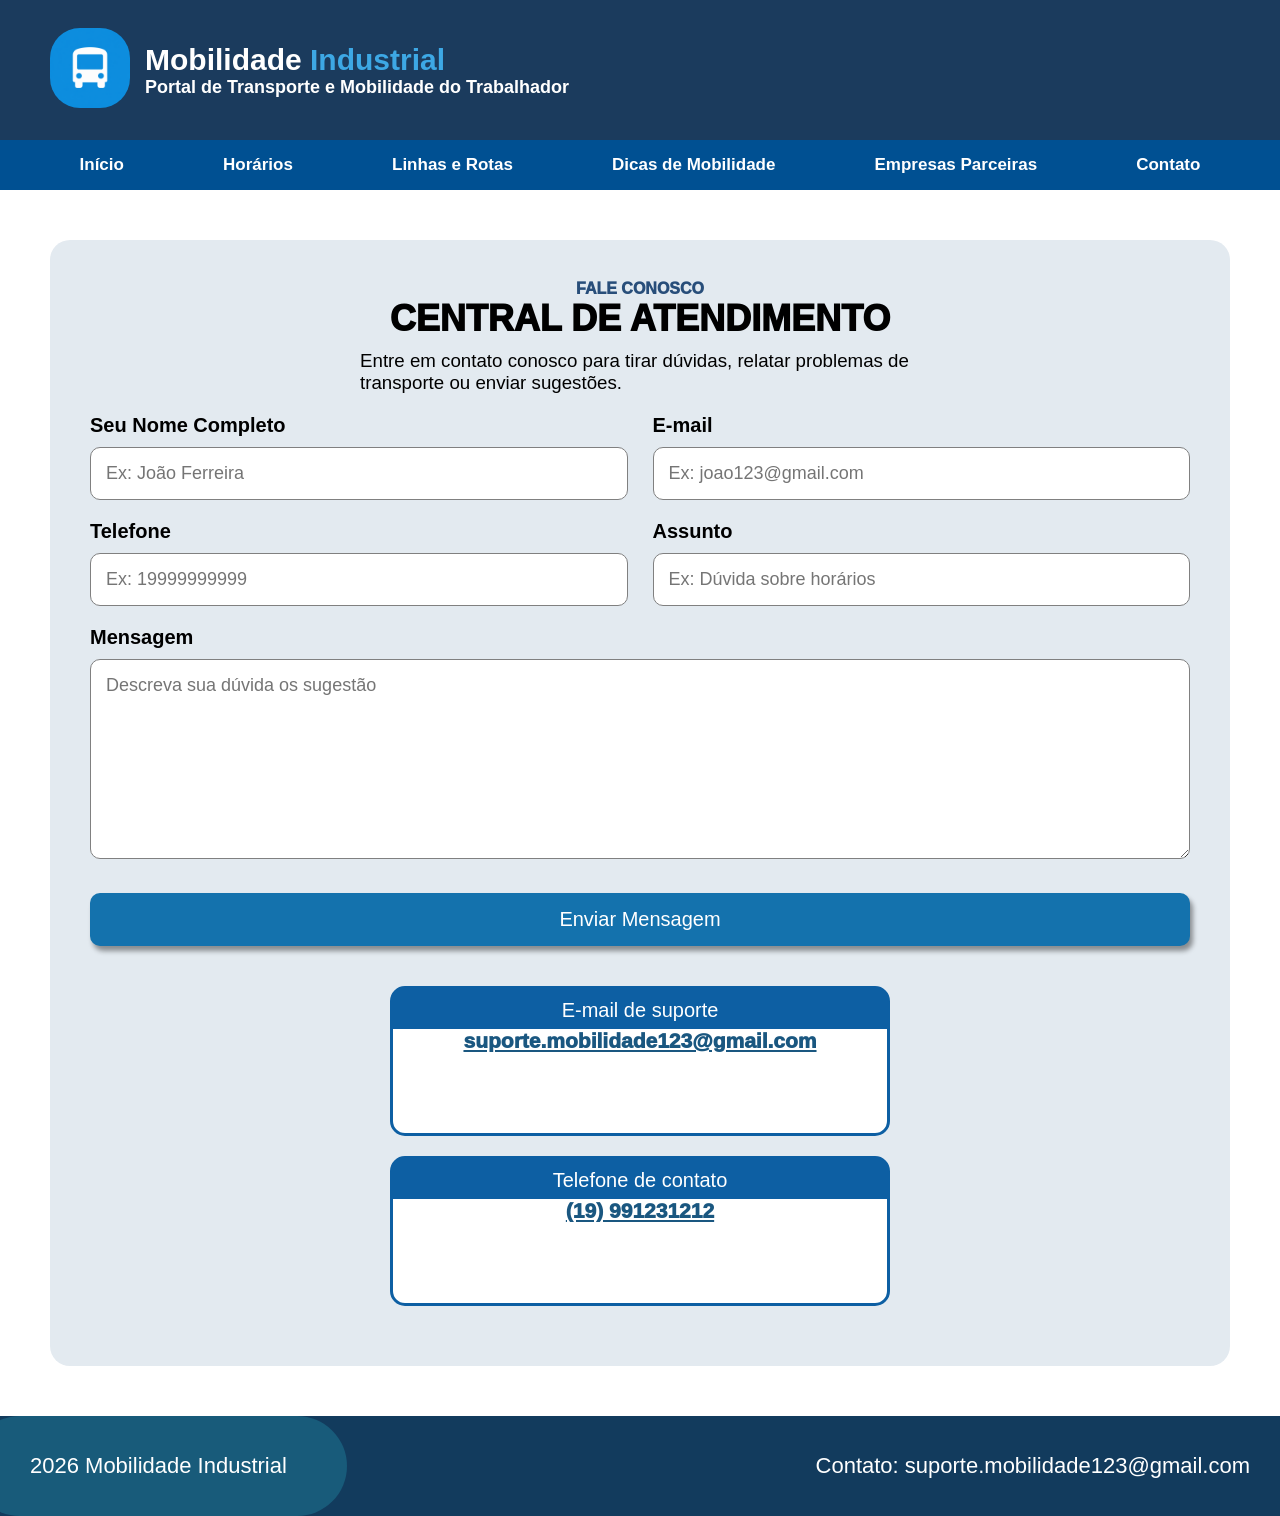
==== commit 1e7667ad: "09/10/26 Atualizações CSS páginas" ====
--- a/contato.html
+++ b/contato.html
@@ -3,7 +3,7 @@
 <head>
     <meta charset="UTF-8">
     <meta name="viewport" content="width=device-width, initial-scale=1.0">
-    <title>Mobilidade Industrial</title>
+    <title>Contato Mobilidade Industrial</title>
 
     <link rel="stylesheet" href="style.css">
     <link rel="shortcut icon" href="imagens/favicon.ico" type="image/x-icon">
@@ -57,7 +57,7 @@
                     <input type="Assunto" placeholder="Ex: Dúvida sobre horários" id="assunto">
                 </div>
 
-                <div>
+                <div id="divisaoMensagem">
                     <p class="textoCentralAtendimento">Mensagem</p>
                     <textarea placeholder="Descreva sua dúvida os sugestão" id="mensagem"></textarea>
                 </div>
@@ -65,14 +65,17 @@
             
             <button id="botaoEnviar">Enviar Mensagem</button>
 
-            <div id="emailSuporte">
-                <p>E-mail de suporte</p>
-                <strong>suporte.mobilidade123@gmail.com</strong>
+            <div id="contatoSuportte">
+                <div id="emailSuporte">
+                    <p>E-mail de suporte</p>
+                    <strong>suporte.mobilidade123@gmail.com</strong>
+                </div>
+                <div id="telefoneSuporte">
+                    <p>Telefone de contato</p>
+                    <strong>(19) 991231212</strong>
+                </div>
             </div>
-            <div id="telefoneSuporte">
-                <p>Telefone de contato</p>
-                <strong>(55) 19-991231212</strong>
-            </div>
+            
         </article>
     </main>
 
--- a/style.css
+++ b/style.css
@@ -274,94 +274,6 @@
     box-shadow: 2px 2px 2px rgb(0, 0, 0, 0.4);
 }
 
-/* Página de contato*/
-
-#areaCentralAtendimento {
-    display: flex;
-    background-color: rgb(227, 234, 240);
-    flex-direction: column;
-    align-items: center;
-    padding: 30px;
-    width: 90%;
-    margin-left: 5%;
-    border-radius: 20px;
-}
-#areaInputs {
-    margin-top: 50px;
-}
-#areaCentralAtendimento h3 {
-    font-weight: 100;
-    max-width: 560px;
-    margin-bottom: -30px;
-}
-#textoCentralAtendimento {
-    font-size: 22px;
-}
-#faleConosco {
-    color: rgb(40, 78, 122);
-    font-weight: 1000;
-}
-#centralAtendimentoTitulo {
-    font-size: 36px;
-    font-weight: 1000;
-    padding-bottom: 10px;
-}
-.textoCentralAtendimento {
-    margin-top: 20px;
-    margin-bottom: 10px;
-    font-weight: 600;
-    font-size: 20px;
-    text-align: left;
-}
-
-input, textarea {
-    padding: 15px;
-    font-weight: 100;
-    width: 550px;
-    border-radius: 10px;
-    font-size: 18px;
-    border: solid 1.5px gray;
-}
-#botaoEnviar {
-    padding: 15px;
-    width: 550px;
-    margin: 30px;
-    margin-bottom: 40px;
-    border-radius: 10px;
-    border: none;
-    color: white;
-    font-size: 20px;
-    background-color: #0d5fa3;
-}
-#mensagem {
-    height: 200px;
-}
-#emailSuporte, #telefoneSuporte {
-    border: solid, 1px;
-    width: 550px;
-    height: 150px;
-    background-color: white;
-    border-radius: 10px;
-    text-align: center;
-    margin-bottom: 20px;
-}
-#emailSuporte p, #telefoneSuporte p {
-    font-size: 20px;
-    padding: 10px;
-    margin: 10px;
-    height: 40px;
-    color: white;
-    margin: 0;
-    border-radius: 8px 8px 0px 0px;
-    background-color: #0d5fa3;
-}
-#emailSuporte strong, #telefoneSuporte strong {
-    font-size: 21px;
-    font-weight: 1000;
-    color: rgb(26, 87, 128);
-    text-decoration: underline;
-}
-
 
 
 /* ---- Página Horários ---- */
@@ -428,6 +340,7 @@
     box-shadow: 3px 5px 5px rgb(0, 0, 0, 0.4);
     color: white;
     font-size: 16px;
+    cursor: pointer;
 }
 #botaoBuscar:hover {
     background-color: rgb(20, 114, 173);
@@ -620,6 +533,75 @@
 }
 
 
+/* Dicas de mobilidade */
+#introducaoPaginaDicas {
+    text-align: center;
+    margin-bottom: 30px;
+}
+#segurancaBemEstar {
+    color: rgb(11, 87, 160);
+    font-size: 14px;
+    font-weight: 800;
+}
+#tituloDicas {
+    font-size: 36px;
+    font-weight: 800;
+}
+#subtituloDicas {
+    font-size: 20px;
+}
+
+#areaDicas {
+    gap: 25px;
+    background-color: rgb(223, 231, 239);
+    padding: 30px;
+    border-radius: 20px;
+}
+#areaDicas article {
+    background-color: white;
+    padding: 25px;
+    border-radius: 15px;
+    box-shadow: 3px 5px 5px rgb(0,0,0,0.3);
+}
+#areaDicas article h3 {
+    color: rgb(11, 87, 160);
+    font-size: 20px;
+    font-weight: 700;
+    margin: 0 0 15px 0;
+}
+#areaDicas article p{
+    font-size: 17px;
+}
+#botaoVerMais {
+    padding: 15px 60px;
+    border: none;
+    border-radius: 10px;
+    margin: 30px 0;
+    background-color: rgb(2, 126, 202);
+    color: white;
+    font-size: 16px;
+    font-weight: 600;
+    box-shadow: 3px 5px 5px rgb(0, 0, 0, 0.4);
+    cursor: pointer;
+}
+#botaoVerMais:hover {
+    background-color: rgb(20, 114, 173);
+    box-shadow: 1px 2px 2px rgb(0, 0, 0, 0.4);
+}
+#dicas1, #dicasExtras {
+    display: grid;
+    grid-template-columns: repeat(3, 1fr);
+    gap: 25px;
+}
+#dicasExtras {
+    display: none;
+}
+#areaBotaoVerMais {
+    display: flex;
+    justify-content: center;
+}
+
+
 /* ---- Empresas Parceiras ---- */
 #introducaoPaginaEmpresas h1 {
     font-size: 36px;
@@ -653,6 +635,116 @@
     border-radius: 10px;
     width: 55%;
     background-color: rgb(65, 143, 189);
+}
+
+
+
+/* Página de contato*/
+
+#areaCentralAtendimento {
+    display: flex;
+    background-color: rgb(227, 234, 240);
+    flex-direction: column;
+    align-items: center;
+    padding: 40px;
+    max-width: 1200px;
+    margin: 0 auto;
+    border-radius: 20px;
+}
+#areaInputs {
+    display: grid;
+    grid-template-columns: repeat(auto-fit, minmax(48%, 1fr));;
+    gap: 0 25px;
+    width: 100%;
+    margin-top: 30px;
+}
+#areaCentralAtendimento h3 {
+    font-weight: 100;
+    max-width: 560px;
+    margin-bottom: -30px;
+}
+#textoCentralAtendimento {
+    font-size: 22px;
+}
+#faleConosco {
+    color: rgb(40, 78, 122);
+    font-weight: 1000;
+}
+#centralAtendimentoTitulo {
+    font-size: 36px;
+    font-weight: 1000;
+    padding-bottom: 10px;
+}
+.textoCentralAtendimento {
+    margin-top: 20px;
+    margin-bottom: 10px;
+    font-weight: 600;
+    font-size: 20px;
+    text-align: left;
+}
+
+input, textarea {
+    padding: 15px;
+    font-weight: 100;
+    width: 100%;
+    border-radius: 10px;
+    font-size: 18px;
+    border: solid 1px gray;
+}
+#divisaoMensagem {
+    grid-column: 1/-1;
+}
+
+#botaoEnviar {
+    padding: 15px;
+    width: 100%;
+    margin: 30px;
+    margin-bottom: 40px;
+    border-radius: 10px;
+    border: none;
+    color: white;
+    font-size: 20px;
+    background-color: rgb(20, 114, 173);
+    cursor: pointer;
+    box-shadow: 3px 5px 5px rgb(0, 0, 0, 0.4);
+}
+#botaoEnviar:hover {
+    background-color: #0d5fa3;
+    box-shadow: 1px 2px 2px rgb(0, 0, 0, 0.4);
+}
+#contatoSuporte {
+    display: grid;
+    grid-template-columns: repeat(2, 1fr);
+    gap: 25px;
+    width: 100%;
+}
+#mensagem {
+    height: 200px;
+}
+#emailSuporte, #telefoneSuporte {    
+    border: solid, 1px;
+    width: 500px;
+    height: 150px;
+    background-color: white;
+    border-radius: 15px;
+    text-align: center;
+    margin-bottom: 20px;
+    border: solid 3px #0d5fa3;
+}
+#emailSuporte p, #telefoneSuporte p {
+    font-size: 20px;
+    padding: 10px;
+    height: 40px;
+    color: white;
+    margin: 0;
+    border-radius: 8px 8px 0px 0px;
+    background-color: #0d5fa3;
+}
+#emailSuporte strong, #telefoneSuporte strong {
+    font-size: 21px;
+    font-weight: 1000;
+    color: rgb(26, 87, 128);
+    text-decoration: underline;
 }
 
 
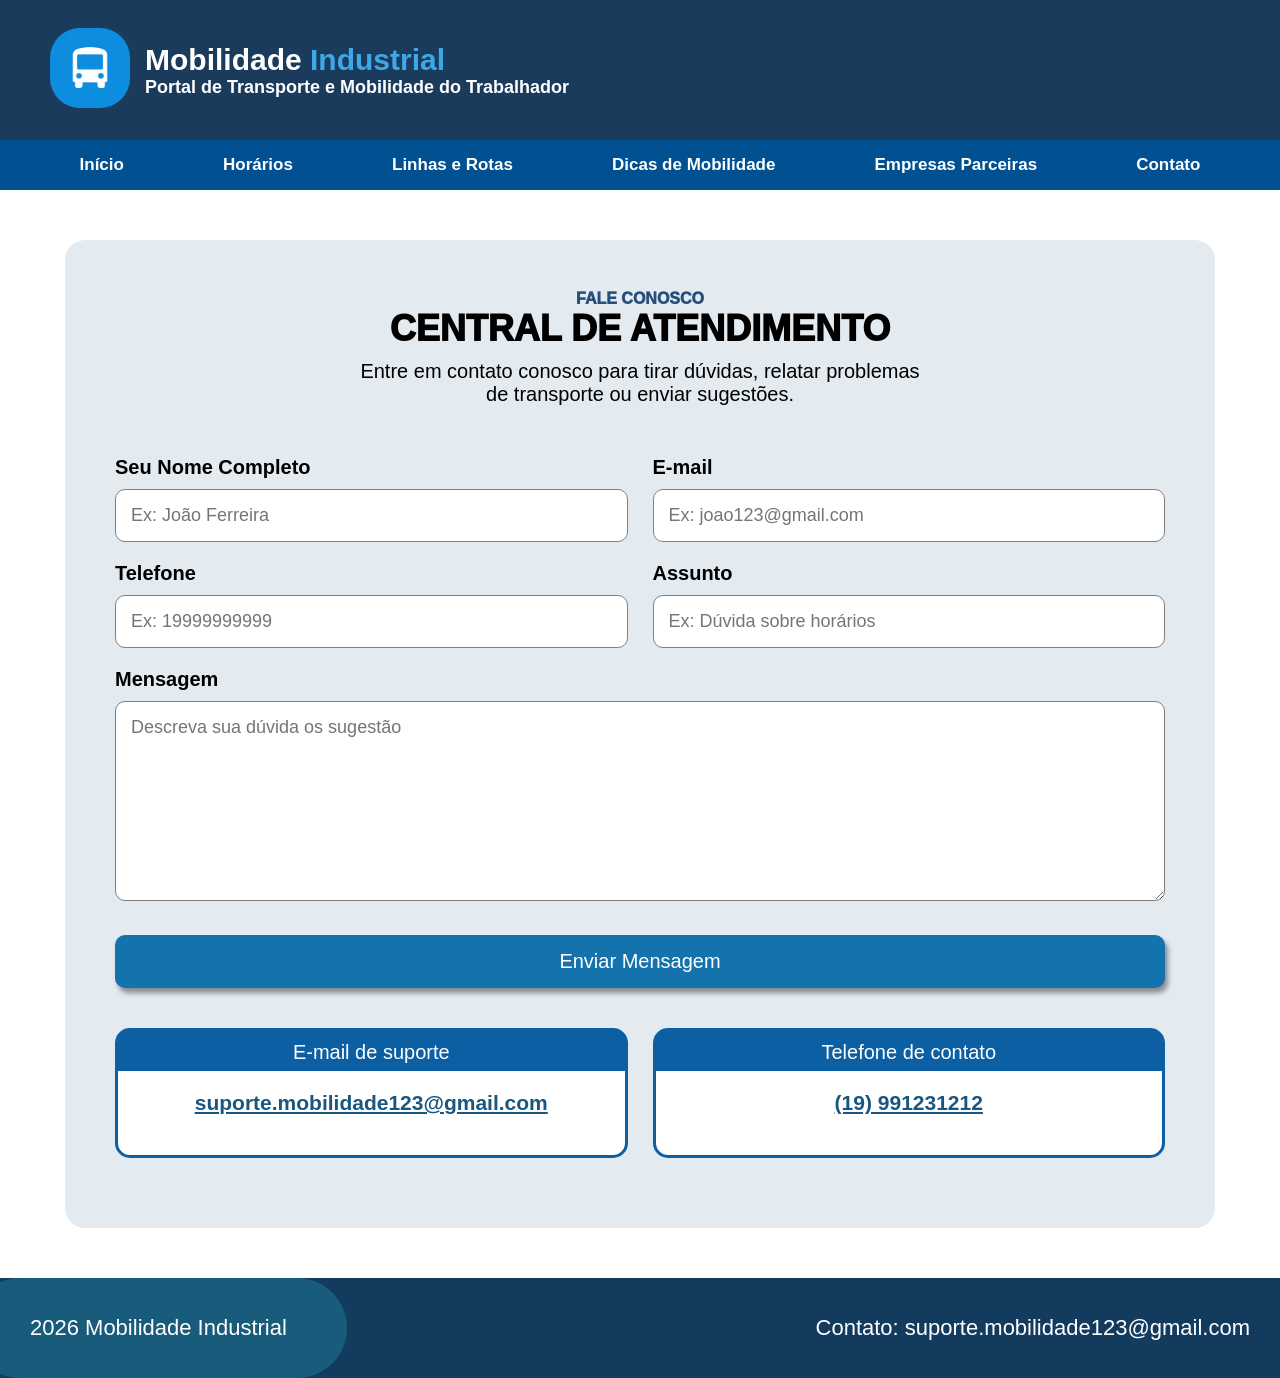
==== commit f079859d: "10/10/26 Mudanças CSS" ====
--- a/contato.html
+++ b/contato.html
@@ -65,7 +65,7 @@
             
             <button id="botaoEnviar">Enviar Mensagem</button>
 
-            <div id="contatoSuportte">
+            <div id="contatoSuporte">
                 <div id="emailSuporte">
                     <p>E-mail de suporte</p>
                     <strong>suporte.mobilidade123@gmail.com</strong>
@@ -88,5 +88,5 @@
         </div>
     </footer>
 
-    <script src="script.js"></script>
+    <script src="scriptContato.js"></script>
 </body>
--- a/style.css
+++ b/style.css
@@ -76,15 +76,14 @@
 #introducaoPaginaPrincipal {
     display: flex;
     background: linear-gradient(#133048, #154166, #1d5685);
-    margin: -50px;
-    margin-bottom: 0;
-    max-height: 650px;
-    padding-bottom: 10px;
+    margin: -50px -50px 0 -50px;
+    max-height: 700px;
+    padding-bottom: 30px;
 }
 
 #imagemOnibus {
     width: 80%;
-    margin-top: -15px;
+    margin-top: -30px;
     border-radius: 25px;
     border: solid 6px rgb(35, 68, 116);
 }
@@ -143,7 +142,7 @@
 
 /* Área como podemos ajudar*/
 #areaComoPodemosAjudar {
-    background: linear-gradient(rgba(250, 253, 255, 0.08), rgb(130, 164, 194),rgb(80, 132, 169), rgb(74, 119, 165), rgb(56, 94, 140));
+    background: linear-gradient(rgba(250, 253, 255, 0.08), rgb(156, 179, 199),rgb(107, 150, 181), rgb(88, 124, 160), rgb(73, 107, 148));
     margin: -50px -50px -50px -50px;
     padding: 80px 50px 70px 50px;
 }
@@ -285,25 +284,27 @@
     font-weight: 800;
 }
 #subtituloPaginaHorarios {
-    font-size: 24px;
-    font-weight: 600;
+    font-size: 22px;
+    font-weight: 500;
 }
 #areaConsultaDeHorarios {
     background-color: white;
     box-shadow: 3px 5px 5px rgb(0, 0, 0, 0.3);
-    padding: 50px;
+    padding: 60px 40px 40px 40px;
     margin: 30px 0 30px 0;
     border-radius: 10px;
 }
 #consultarHorario {
     font-size: 28px;
-    margin: -20px 0 25px 0;
+    margin: -20px 0 20px 0;
 }
 #pontoEmbarque {
-    font-size: 20px;
+    font-size: 18px;
+    font-weight: 100;
 }
 #inputConsultaHorario {
-    margin: 10px 0 0 0;
+    margin: 10px 20px 0 0;
+    width: 45%;
 }
 #areaHorariosNoPonto h2 {
     margin: -10px 0 0 0;
@@ -318,76 +319,104 @@
 }
 #areaHorariosNoPonto {
     background-color: #0b5694;
-    padding: 40px;
-    border-radius: 10px;
+    padding: 50px;
+    border-radius: 10px;
+    box-shadow: 3px 5px 5px rgb(0, 0, 0, 0.2);
 }
 #areaHorariosPonto {
     display: flex;
     justify-content: space-around;
+    align-items: flex-start;
 }
 #areaHorariosPonto {
     background-color: white;
-    margin: 0 -40px -40px -40px;
+    margin: 0 -50px -50px -50px;
     border-radius: 10px;
     padding: 20px;
 }
 
 #botaoBuscar {
-    padding: 20px 50px;
+    padding: 18px 70px;
     border-radius: 10px;
     border: none;
     background-color: rgb(2, 126, 202);
     box-shadow: 3px 5px 5px rgb(0, 0, 0, 0.4);
     color: white;
-    font-size: 16px;
+    font-size: 17px;
+    font-weight: 700;
     cursor: pointer;
 }
 #botaoBuscar:hover {
     background-color: rgb(20, 114, 173);
-    box-shadow: 1px 2px 2px rgb(0, 0, 0, 0.4);
+    box-shadow: 1px 2px 2px rgb(0, 0, 0, 0.2);
 }
 
 
 #exemploLinha1, #exemploLinha2 {
+    display: flex;
+    flex-direction: column;
     max-height: 500%;
     width: 48%;
     padding: 20px;
     background-color: rgb(238, 242, 245);
     border-radius: 20px;
+    box-shadow: 3px 5px 5px rgb(0, 0, 0, 0.2);
+}
+.todosHorarios {
+    background-color: white;
+    display: grid;
+    margin-top: 20px;
+    padding-bottom: 20px;
+    border-radius: 10px;
 }
 .tituloExemploLinha {
     font-weight: 800;
+    text-align: center;
     font-size: 22px;
 }
-#proximasPassagens {
-    margin: 40px 0 0 0;
+.proximasPassagens {
+    margin: 20px 0 -30px 0;
     font-size: 20px;
+    text-align: center;
     font-weight: 600;
 }
 #areaHorarios {
-    display: flex;
-    justify-content: space-around;
-    flex-wrap: wrap;
-    background-color: white;
+    display: grid;
+    grid-template-columns: repeat(3, 1fr);
     margin-top: 20px;
     padding: 15px;
     border-radius: 10px;
 }
-#areaHorarios p {
+#horariosExtras1, #horariosExtras2 {
+    display: none;
+    grid-template-columns: repeat(3, 1fr);
+    margin-top: -20px;
+    padding: 15px;
+    border-radius: 10px;
+}
+#horariosExtras1 p, #horariosExtras2 p {
     display: flex;
     justify-content: center;
     align-items: center;
     margin: 10px;
     background-color: rgb(205, 212, 223);
-    width: 10%;
     border-radius: 10px;
     padding: 15px 40px;
-    box-shadow: 3px 5px 5px rgb(0, 0, 0, 0.4);
+    box-shadow: 3px 5px 5px rgb(0, 0, 0, 0.3);
+}
+#areaHorarios p {
+    display: flex;
+    justify-content: center;
+    align-items: center;
+    margin: 10px;
+    background-color: rgb(205, 212, 223);
+    border-radius: 10px;
+    padding: 15px 40px;
+    box-shadow: 3px 5px 5px rgb(0, 0, 0, 0.3);
 }
 
 #botaoVerTodos1, #botaoVerTodos2 {
-    margin: 10px;
-    width: 94%;
+    margin: 0 25px;
     border-radius: 10px;
     border: none;
     background-color: rgb(2, 126, 202);
@@ -395,6 +424,7 @@
     font-size: 16px;
     padding: 15px;
     box-shadow: 3px 5px 5px rgb(0, 0, 0, 0.4);
+    cursor: pointer;
 }
 #botaoVerTodos1:hover, #botaoVerTodos2:hover {
     background-color: rgb(20, 114, 173);
@@ -412,30 +442,31 @@
     font-weight: 800;
 }
 #subtituloPaginaLinhasRotas {
-    font-size: 24px;
-    font-weight: 600;
+    font-size: 22px;
+    font-weight: 500;
 }
 #secaoConsultarLinha {
     background-color: white;
     box-shadow: 3px 5px 5px rgb(0, 0, 0, 0.3);
-    padding: 50px;
+    padding: 40px;
     border-radius: 10px;
     margin: 30px 0 20px 0;
 }
 #consultarLinha {
     font-size: 28px;
-    margin: -20px 0 25px 0;
     font-weight: 600;
+    margin-bottom: 20px;
 }
 #inputConsultarLinha {      
-    margin: 10px 0 0 0;
+    margin: 10px 20px 0 0;
+    width: 45%;
 }
 #descricaoRota {
     color: white;
     padding: 0 0 30px 0;
 }
 #descricaoRota p {
-    font-size: 22px;
+    font-size: 20px;
 }
 #nomeLinha {
     font-size: 30px;
@@ -542,6 +573,7 @@
     color: rgb(11, 87, 160);
     font-size: 14px;
     font-weight: 800;
+    letter-spacing: 1px;
 }
 #tituloDicas {
     font-size: 36px;
@@ -565,21 +597,23 @@
 }
 #areaDicas article h3 {
     color: rgb(11, 87, 160);
-    font-size: 20px;
+    font-size: 22px;
+    text-align: center;
     font-weight: 700;
     margin: 0 0 15px 0;
 }
 #areaDicas article p{
-    font-size: 17px;
+    font-size: 20px;
+    line-height: 25px;
 }
 #botaoVerMais {
-    padding: 15px 60px;
+    padding: 18px 70px;
     border: none;
     border-radius: 10px;
     margin: 30px 0;
     background-color: rgb(2, 126, 202);
     color: white;
-    font-size: 16px;
+    font-size: 18px;
     font-weight: 600;
     box-shadow: 3px 5px 5px rgb(0, 0, 0, 0.4);
     cursor: pointer;
@@ -601,6 +635,38 @@
     justify-content: center;
 }
 
+#areaSugestao {
+    background-color: #02345d;
+    padding: 30px;
+    border-radius: 20px;
+    margin-top: 30px;
+    display: flex;
+    justify-content: space-between;
+}
+#areaSugestao b {
+    color: white;
+    font-size: 24px;
+}
+#areaSugestao p {
+    color: white;
+    font-size: 18px;
+    margin: 5px 0;
+}
+#botaoSugestao {
+    background-color: rgb(8, 104, 163);
+    color: white;
+    padding: 20px 60px;
+    border-radius: 10px;
+    font-size: 18px;
+    font-weight: 600;
+    box-shadow: 3px 5px 5px rgb(0, 0, 0, 0.4);
+    text-decoration: none;
+}
+#botaoSugestao:hover {
+    background-color: rgb(18, 122, 187);
+    box-shadow: 1px 2px 2px rgb(0, 0, 0, 0.4);
+}
+
 
 /* ---- Empresas Parceiras ---- */
 #introducaoPaginaEmpresas h1 {
@@ -646,8 +712,8 @@
     background-color: rgb(227, 234, 240);
     flex-direction: column;
     align-items: center;
-    padding: 40px;
-    max-width: 1200px;
+    padding: 50px;
+    max-width: 1150px;
     margin: 0 auto;
     border-radius: 20px;
 }
@@ -660,8 +726,9 @@
 }
 #areaCentralAtendimento h3 {
     font-weight: 100;
+    font-size: 20px;
+    text-align: center;
     max-width: 560px;
-    margin-bottom: -30px;
 }
 #textoCentralAtendimento {
     font-size: 22px;
@@ -714,17 +781,17 @@
 }
 #contatoSuporte {
     display: grid;
-    grid-template-columns: repeat(2, 1fr);
+    grid-template-columns: repeat(auto-fit, minmax(48.5%, 1fr));
     gap: 25px;
     width: 100%;
+    justify-content: center;
 }
 #mensagem {
     height: 200px;
 }
 #emailSuporte, #telefoneSuporte {    
     border: solid, 1px;
-    width: 500px;
-    height: 150px;
+    height: 130px;
     background-color: white;
     border-radius: 15px;
     text-align: center;
@@ -735,14 +802,14 @@
     font-size: 20px;
     padding: 10px;
     height: 40px;
-    color: white;
-    margin: 0;
+    margin-bottom: 20px;
+    color: white;
     border-radius: 8px 8px 0px 0px;
     background-color: #0d5fa3;
 }
 #emailSuporte strong, #telefoneSuporte strong {
     font-size: 21px;
-    font-weight: 1000;
+    font-weight: 800;
     color: rgb(26, 87, 128);
     text-decoration: underline;
 }
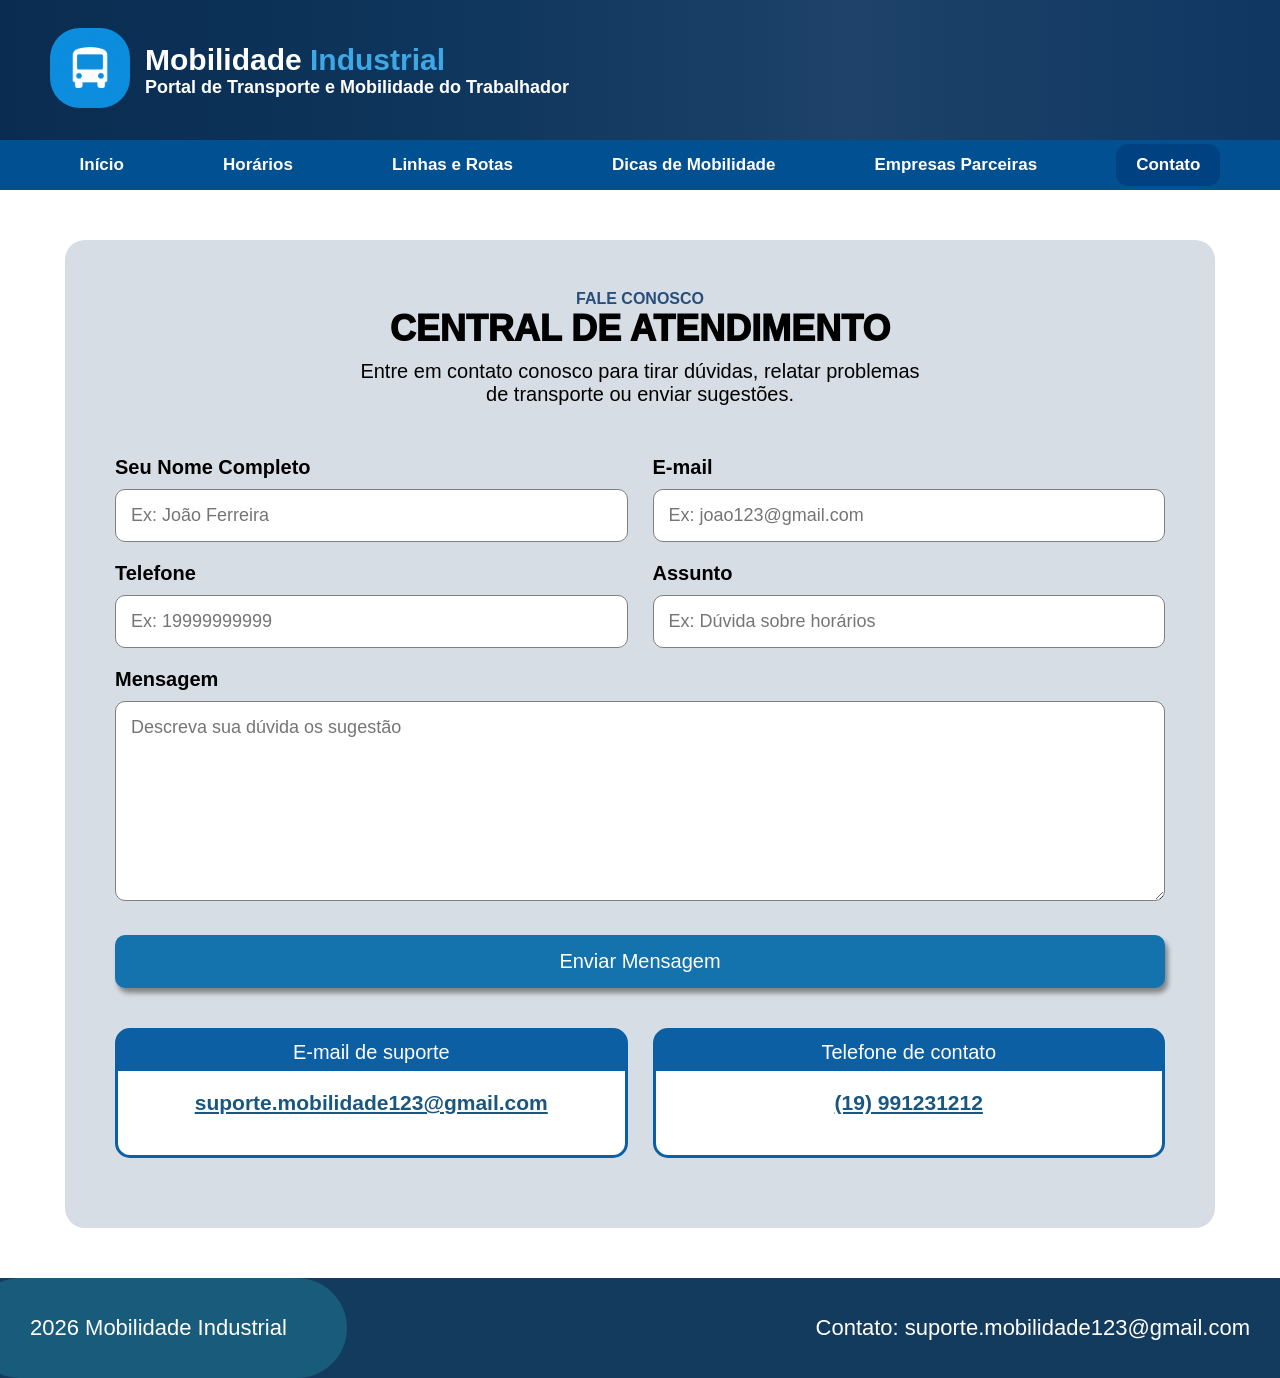
==== commit 6da52231: "12/10/26 interatividade e funções JavaScript" ====
--- a/contato.html
+++ b/contato.html
@@ -28,7 +28,7 @@
             <a href="linhas.html">Linhas e Rotas</a>
             <a href="dicas.html">Dicas de Mobilidade</a>
             <a href="empresas.html">Empresas Parceiras</a>
-            <a href="contato.html">Contato</a>
+            <a href="contato.html" class="ativo">Contato</a>
         </nav>
 
         <article id="areaCentralAtendimento">
--- a/style.css
+++ b/style.css
@@ -1,4 +1,3 @@
-/* Geral */
 * {
     margin: 0;
     padding: 0;
@@ -10,9 +9,9 @@
     margin: 0;
 }
 
-/* Header */
+/* --- Header --- */
 header {
-    background-color: rgb(27, 59, 93);
+    background: linear-gradient(to right, rgb(10, 44, 80),rgb(14, 53, 92),rgb(30, 66, 105),rgb(15, 55, 98));
     text-align: center;
     height: 140px;
     display: flex;
@@ -49,12 +48,12 @@
     color: white;
     font-size: 18px;
 }
-/* Nav */
+/* --- Nav --- */
 .barraNavegacaoPrincipal {
     display: flex;
     justify-content: space-around;
     align-items: center;
-    background-color: rgb(0, 80, 146);
+    background: rgb(0, 80, 146);
     height: 50px;
     margin: -50px;
     margin-bottom: 50px;
@@ -65,19 +64,26 @@
     text-decoration: none;
     font-weight: 600;
     font-size: 17px;
+    border-radius: 12px;
+    padding: 11px 20px;
+    margin: -11px -20px;
+    transition: transform 0.2s;
 }
 .barraNavegacaoPrincipal a:hover {
-    color: #9ad3ff;
+    color: #8acdff;
     text-decoration: underline 2px;
-}
-
-
-/* Parte Inicial do home*/
+    transform: translateY(1.5px);
+}
+.ativo {
+    background-color: rgb(0, 65, 130);
+}
+
+
+/* --- Parte Inicial do home ---*/
 #introducaoPaginaPrincipal {
     display: flex;
     background: linear-gradient(#133048, #154166, #1d5685);
     margin: -50px -50px 0 -50px;
-    max-height: 700px;
     padding-bottom: 30px;
 }
 
@@ -85,7 +91,7 @@
     width: 80%;
     margin-top: -30px;
     border-radius: 25px;
-    border: solid 6px rgb(35, 68, 116);
+    border: solid 6px rgb(182, 198, 221);
 }
 #areaImagemOnibusPaginaPrincipal {
     display: flex;
@@ -115,13 +121,13 @@
 }
 #areaIconesPaginaPrincipal {
     display: flex;
-    width: 90%;
+    width: 100%;
     justify-content: space-evenly;
 }
 .iconePaginaPrincipal {
     width: calc(5% + 50px);
-    margin-top: 20px;
-    border-radius: calc(100%);
+    margin-top: 10px;
+    border-radius: 100%;
 }
 #informacaoPaginaPrincipal {
     padding: 50px;
@@ -140,7 +146,7 @@
     margin-top: 20px;
 }
 
-/* Área como podemos ajudar*/
+/* --- Área como podemos ajudar --- */
 #areaComoPodemosAjudar {
     background: linear-gradient(rgba(250, 253, 255, 0.08), rgb(156, 179, 199),rgb(107, 150, 181), rgb(88, 124, 160), rgb(73, 107, 148));
     margin: -50px -50px -50px -50px;
@@ -158,11 +164,13 @@
     text-align: center;
     font-size: 34px;
     font-weight: 800;
+    color: #00132e;
 }
 #encontreOquePrecisa {
     text-align: center;
     font-size: 24px;
     font-weight: 600;
+    color: #00132e
 }
 
 #areaTiposDeAjudas article {
@@ -175,6 +183,12 @@
     width: 30%;
     padding: 0 30px 30px 30px;
     border-radius: 20px;
+    box-shadow: 3px 5px 5px rgb(0, 0, 0, 0.2);
+    transition: transform 0.3s;
+}
+#areaTiposDeAjudas article:hover {
+    transform: translateY(-5px);
+    box-shadow: 4px 8px 10px rgb(0, 0, 0, 0.2);
 }
 
 #areaTiposDeAjudas article a {
@@ -186,12 +200,10 @@
     font-size: 16px;
     text-decoration: none;
     font-weight: 600;
-    width: 100%;
-    height: 10px;
     border-radius: 30px;
     box-shadow: 3px 5px 5px rgb(0, 0, 0, 0.4);
-    padding: 30px;
-    margin-top: 20px;
+    padding: 20px 30px;
+    margin-top: 25px;
 }
 #areaTiposDeAjudas article a:hover {
     background-color: rgb(20, 114, 173);
@@ -205,7 +217,6 @@
     background: linear-gradient(rgb(19, 79, 147), rgb(26, 102, 188));
     margin: 0 -30px 30px -30px;
     border-radius: 20px 20px 0 0;
-    width: calc(100% + 60px);
     height: 70px;
     padding: 15px;
 }
@@ -215,7 +226,7 @@
     font-weight: 700;
 }
 
-/* Botões página principal */
+/* --- Botões página principal --- */
 
 #botoesConsulta {
     display: flex;
@@ -239,13 +250,14 @@
     border: none;
     border-radius: 10px;
     margin-top: 30px;
-    
+    transition: transform 0.2s;
     padding: 10px 25px;
     box-shadow: 5px 5px 5px rgb(0, 0, 0, 0.4)
 }
 #botaoConsultarLinhas:hover {
     background-color: rgb(2, 126, 202);
     box-shadow: 2px 2px 2px rgb(0, 0, 0, 0.4);
+    transform: translateY(1.5px);
 }
 
 
@@ -264,21 +276,19 @@
     border: none;
     border-radius: 10px;
     margin-top: 30px;
-
+    transition: transform 0.2s;
     background-color: rgb(18, 53, 73);
     box-shadow: 5px 5px 5px rgb(0, 0, 0, 0.4)
 }
 #botaoVerDicas:hover {
     background-color: rgb(19, 47, 64);
     box-shadow: 2px 2px 2px rgb(0, 0, 0, 0.4);
-}
-
-
-
-/* ---- Página Horários ---- */
-#mainPaginaHorario {
-    background-color: rgb(243, 245, 247);
-}
+    transform: translateY(1.5px);
+}
+
+
+
+/* --- Página Horários --- */
 #tituloPaginaHorarios {
     font-size: 36px;
     font-weight: 800;
@@ -288,18 +298,20 @@
     font-weight: 500;
 }
 #areaConsultaDeHorarios {
-    background-color: white;
-    box-shadow: 3px 5px 5px rgb(0, 0, 0, 0.3);
+    background-color: rgb(239, 242, 248);
+    box-shadow: 4px 6px 7px rgb(0, 0, 0, 0.2);
     padding: 60px 40px 40px 40px;
     margin: 30px 0 30px 0;
     border-radius: 10px;
+    border-left: solid 8px rgb(7, 83, 159);
 }
 #consultarHorario {
     font-size: 28px;
     margin: -20px 0 20px 0;
+    color: rgb(10, 37, 70);
 }
 #pontoEmbarque {
-    font-size: 18px;
+    font-size: 20px;
     font-weight: 100;
 }
 #inputConsultaHorario {
@@ -307,56 +319,58 @@
     width: 45%;
 }
 #areaHorariosNoPonto h2 {
-    margin: -10px 0 0 0;
     font-size: 28px;
+    padding: 35px 0 0 40px;
     color: white;
 }
 #nomePonto {
-    margin: 10px 0 25px 0;
+    padding: 10px 0 35px 40px;
     font-size: 24px;
     font-weight: 600;
     color: white;
 }
 #areaHorariosNoPonto {
-    background-color: #0b5694;
-    padding: 50px;
-    border-radius: 10px;
-    box-shadow: 3px 5px 5px rgb(0, 0, 0, 0.2);
+    display: none;
+    margin-top: 40px;
+    background: linear-gradient(to right, #003f72, #024c89, #015fac);
+    border-radius: 10px;
+    box-shadow: 4px 6px 5px rgb(0, 0, 0, 0.2);
+    border: solid 3px #003f72;
 }
 #areaHorariosPonto {
-    display: flex;
-    justify-content: space-around;
-    align-items: flex-start;
-}
-#areaHorariosPonto {
+    display: grid;
+    grid-template-columns: repeat(auto-fit, minmax(280px, 1fr));
     background-color: white;
-    margin: 0 -50px -50px -50px;
+    gap: 20px;
     border-radius: 10px;
     padding: 20px;
 }
 
-#botaoBuscar {
+.botaoBuscar {
     padding: 18px 70px;
     border-radius: 10px;
     border: none;
     background-color: rgb(2, 126, 202);
     box-shadow: 3px 5px 5px rgb(0, 0, 0, 0.4);
     color: white;
+    text-decoration: none;
     font-size: 17px;
     font-weight: 700;
     cursor: pointer;
-}
-#botaoBuscar:hover {
+    transition: transform 0.2s;
+}
+.botaoBuscar:hover {
     background-color: rgb(20, 114, 173);
     box-shadow: 1px 2px 2px rgb(0, 0, 0, 0.2);
-}
-
+    transform: translateY(1.5px);
+}
+#botaoConsultarHorario {
+    width: 100%;
+    text-align: center;
+}
 
 #exemploLinha1, #exemploLinha2 {
-    display: flex;
-    flex-direction: column;
-    max-height: 500%;
-    width: 48%;
+    width: 100%;
     padding: 20px;
     background-color: rgb(238, 242, 245);
     border-radius: 20px;
@@ -373,45 +387,49 @@
     font-weight: 800;
     text-align: center;
     font-size: 22px;
+    color: #031f38;
 }
 .proximasPassagens {
     margin: 20px 0 -30px 0;
     font-size: 20px;
     text-align: center;
     font-weight: 600;
-}
-#areaHorarios {
+    color: #052846;
+}
+.areaHorarios {
     display: grid;
     grid-template-columns: repeat(3, 1fr);
     margin-top: 20px;
     padding: 15px;
     border-radius: 10px;
 }
+
 #horariosExtras1, #horariosExtras2 {
     display: none;
     grid-template-columns: repeat(3, 1fr);
-    margin-top: -20px;
+    margin-top: -30px;
     padding: 15px;
     border-radius: 10px;
 }
+
 #horariosExtras1 p, #horariosExtras2 p {
     display: flex;
     justify-content: center;
     align-items: center;
-    margin: 10px;
+    margin: 5px;
     background-color: rgb(205, 212, 223);
     border-radius: 10px;
-    padding: 15px 40px;
+    padding: 12px 5px;
     box-shadow: 3px 5px 5px rgb(0, 0, 0, 0.3);
 }
-#areaHorarios p {
+.areaHorarios p {
     display: flex;
     justify-content: center;
     align-items: center;
-    margin: 10px;
+    margin: 5px;
     background-color: rgb(205, 212, 223);
     border-radius: 10px;
-    padding: 15px 40px;
+    padding: 12px 5px;
     box-shadow: 3px 5px 5px rgb(0, 0, 0, 0.3);
 }
 
@@ -425,18 +443,17 @@
     padding: 15px;
     box-shadow: 3px 5px 5px rgb(0, 0, 0, 0.4);
     cursor: pointer;
+    transition: transform 0.2s;
 }
 #botaoVerTodos1:hover, #botaoVerTodos2:hover {
     background-color: rgb(20, 114, 173);
     box-shadow: 1px 2px 2px rgb(0, 0, 0, 0.4);
-}
-
-
-
-/* ---- Página Linhas e Rotas ---- */
-#mainPaginaLinhas {
-    background-color: rgb(243, 245, 247);
-}
+    transform: translateY(0.8px);
+}
+
+
+
+/* --- Página Linhas e Rotas --- */
 #tituloLinhasRotas {
     font-size: 36px;
     font-weight: 800;
@@ -446,19 +463,25 @@
     font-weight: 500;
 }
 #secaoConsultarLinha {
-    background-color: white;
-    box-shadow: 3px 5px 5px rgb(0, 0, 0, 0.3);
+    background-color: rgb(239, 242, 248);
+    box-shadow: 3px 6px 6px rgb(0, 0, 0, 0.2);
     padding: 40px;
     border-radius: 10px;
     margin: 30px 0 20px 0;
+    border-left: solid 8px rgb(7, 83, 159);
+}
+#secaoConsultarLinha article {
+    display: flex;
+    gap: 10px;
+    margin-top: 10px;
 }
 #consultarLinha {
     font-size: 28px;
     font-weight: 600;
     margin-bottom: 20px;
+    color: rgb(10, 37, 70);
 }
 #inputConsultarLinha {      
-    margin: 10px 20px 0 0;
     width: 45%;
 }
 #descricaoRota {
@@ -473,98 +496,176 @@
     margin-top: 10px;
 }
 #areaLinhasRotas {
-    background-color: #0b5694;
+    display: none;
+    background: linear-gradient(to right, #003f72, #024c89, #015fac);
     padding: 40px;
     border-radius: 10px;
     margin: 30px 0 0 0;
     box-shadow: 3px 5px 5px rgb(0, 0, 0, 0.2);
 }
 #areaTrajeto {
-    display: flex;
-    align-items: center;
-    flex-direction: row;
-    justify-content: space-around;
+    display: grid;
+    grid-template-columns: 1fr 1.3fr;
+    gap: 30px;
     background-color: white;
     margin: 0 -40px -40px -40px;
+    padding: 30px 40px;
     border-radius: 8px;
-    max-height: 700px;
 }
 
 #divisaoTrajeto {
     display: flex;
     flex-direction: column;
-    align-items: center;
+    background-color: rgb(243, 245, 247);
+    padding: 30px;
+    border-radius: 20px;
+    box-shadow: 5px 7px 8px rgb(0,0,0,0.2);
+}
+#divisaoTrajeto2 {
+    display: flex;
+    gap: 25px;
     background-color: rgb(243, 245, 247);
     padding: 20px;
     border-radius: 20px;
+    box-shadow: 5px 7px 8px rgb(0,0,0,0.2);
+}
+#trajetoLinha, #pontosDeEmbarque {
+    font-size: 26px;
+    font-weight: 700;
+}
+#resumoTrajeto {
+    display: flex;
+    gap: 15px;
+    margin: 15px 0 30px 0;
+}
+#resumoTrajeto p {
+    flex: 1;
+    background-color: white;
+    padding: 12px 15px;
+    border-radius: 12px;
+    font-size: 18px;
+    font-weight: 600;
+    color: #052846;
+    box-shadow: 2px 3px 4px rgb(0, 0, 0, 0.15);
+}
+#resumoTrajeto strong {
+    display: block;
+    font-size: 12px;
+    letter-spacing: 1px;
+    color: rgb(11, 87, 160);
+    margin-bottom: 3px;
+}
+#pontosDeEmbarque {
+    margin-bottom: 25px;
+}
+#pontos li {
+    display: flex;
+    line-height: 20px;
+    margin-bottom: 14px;
+    font-size: 18px;
+    font-weight: 600;
+    color: #052846;
+}
+#divisaoTrajeto .botaoBuscar {
+    margin-top: auto;
+    text-align: center;
+    padding: 18px 30px;
+}
+#imagemMapa {
     width: 48%;
-    height: 400px;
-    box-shadow: -4px 5px 5px 4px rgb(0, 0, 0, 0.2);
-}
-#divisaoTrajeto2 {
-    display: flex;
-    flex-direction: row;
-    align-items: flex-start;
-    background-color: rgb(243, 245, 247);
-    padding: 20px;
-    margin: 20px 0;
-    height: 400px;
-    border-radius: 20px;
-    width: 48%;
-    box-shadow: -4px 5px 5px 4px rgb(0, 0, 0, 0.2);
+    height: auto;
+    align-self: center;
+    border-radius: 12px;
 }
 #pontosNoMapa {
     display: flex;
     flex-direction: column;
-    margin: 24px;
+    padding: 30px 0 0 0;
+    align-items: center;
 }
 #pontosNoMapa h3 {
-    font-size: 30px;
-    margin: 0 0 20px 0;
+    font-size: 24px;
+    margin: -20px 0 30px 0;
     font-weight: 700;
 }
-#pontosDeEmbarque {
-    font-size: 23px;
+#pontosNoMapa ol li {
+    display: flex;
+    align-items: center;
+    gap: 12px;
+    margin-bottom: 20px;
+    font-size: 18px;
+    font-weight: 500;
 }
 #pontosNoMapa strong {
-    font-size: 23px;
-}
-#pontosNoMapa p {
+    display: flex;
+    justify-content: center;
+    align-items: center;
+    width: 32px;
+    height: 32px;
+    border-radius: 50%;
+    background-color: rgb(13, 53, 86);
+    color: white;
+    font-size: 15px;
+}
+
+#areaTodasLinhas {
+    display: none;
+    background-color: rgb(223, 231, 239);
+    padding: 30px;
+    border-radius: 15px;
+    margin-top: 20px;
+}
+#areaTodasLinhas ul {
+    display: grid;
+    grid-template-columns: repeat(3, 1fr);
+    list-style-type: none;
+    gap: 20px;
+}
+
+#areaTodasLinhas li {
+    background-color: white;
+    padding: 25px;
+    border-radius: 15px;
+    box-shadow: 3px 5px 5px rgb(0, 0, 0, 0.3);
+}
+#areaTodasLinhas h3 {
+    color: rgb(11, 87, 160);
     font-size: 22px;
-    margin-bottom: 10px;
-}
-#imagemMapa {
-    width: 42%;
-    margin: 20px;
-    border-radius: 30px;
-}
-#trajetoLinha {
-    font-size: 34px;
+    margin-bottom: 15px;
+}
+#areaTodasLinhas p {
+    font-size: 18px;
+    line-height: 25px;
+    margin-bottom: 5px;
+}
+#botaoVerTodasLinhas {
+    margin-left: auto;
+    border-radius: 10px;
+    padding: 10px 30px;
+    background-color: white;
+    color: #015fac;
+    font-size: 17px;
     font-weight: 700;
-    margin: 10px 0 20px 0;
-}
-#divisaoTrajeto p {
-    font-size: 20px;
-    text-align: center;
-}
-#pontos {
-    display: flex;
-    flex-direction: row;
-    gap: 20px;
-    margin-top: 20px;
-    flex-wrap: wrap;
-    justify-content: center;
-}
-#pontos p {
-    background-color: rgb(54, 99, 150);
-    color: white;
-    border-radius: 40px;
-    padding: 20px;
-    width: 300px;
-}
-
-
-/* Dicas de mobilidade */
+    border: solid 2px rgb(1, 95, 172, 0.9);
+    box-shadow: 3px 5px 5px rgb(0,0,0,0.3);
+    cursor: pointer;
+    transition: transform 0.2s;
+}
+#botaoVerTodasLinhas:hover {
+    background-color: rgb(230, 237, 243);
+    box-shadow: 1px 2px 2px rgb(0, 0, 0, 0.4);
+    transform: translateY(1.5px);
+}
+
+
+@media (max-width: 1100px) {
+    #areaTrajeto {
+        grid-template-columns: 1fr;
+    }
+}
+
+
+/* --- Dicas de mobilidade --- */
 #introducaoPaginaDicas {
     text-align: center;
     margin-bottom: 30px;
@@ -616,11 +717,13 @@
     font-size: 18px;
     font-weight: 600;
     box-shadow: 3px 5px 5px rgb(0, 0, 0, 0.4);
+    transition: transform 0.2s;
     cursor: pointer;
 }
 #botaoVerMais:hover {
     background-color: rgb(20, 114, 173);
     box-shadow: 1px 2px 2px rgb(0, 0, 0, 0.4);
+    transform: translateY(1.5px);
 }
 #dicas1, #dicasExtras {
     display: grid;
@@ -636,7 +739,7 @@
 }
 
 #areaSugestao {
-    background-color: #02345d;
+    background-color: #0d3556;
     padding: 30px;
     border-radius: 20px;
     margin-top: 30px;
@@ -653,22 +756,26 @@
     margin: 5px 0;
 }
 #botaoSugestao {
-    background-color: rgb(8, 104, 163);
-    color: white;
-    padding: 20px 60px;
+    background-color: rgb(12, 97, 150);
+    color: white;
+    display: flex;
+    align-items: center;
+    padding: 15px 50px;
     border-radius: 10px;
     font-size: 18px;
     font-weight: 600;
     box-shadow: 3px 5px 5px rgb(0, 0, 0, 0.4);
+    transition: transform 0.2s;
     text-decoration: none;
 }
 #botaoSugestao:hover {
-    background-color: rgb(18, 122, 187);
+    background-color: rgb(16, 123, 189);
     box-shadow: 1px 2px 2px rgb(0, 0, 0, 0.4);
-}
-
-
-/* ---- Empresas Parceiras ---- */
+    transform: translateY(1.5px);
+}
+
+
+/* --- Empresas Parceiras --- */
 #introducaoPaginaEmpresas h1 {
     font-size: 36px;
     text-align: center;
@@ -679,37 +786,117 @@
     text-align: center;
 }
 #listaEmpresas {
-    display: flex;
-    justify-content: space-around;
-    padding: 30px;
+    display: grid;
+    grid-template-columns: repeat(3, 1fr);
+    padding: 20px;
     list-style-type: none;
     margin-top: 20px;
+    gap: 20px;
 }
 #listaEmpresas li {
     padding: 30px;
-    background-color: #eff5fa;
     border-radius: 20px;
+    box-shadow: 0px 5px 6px rgb(0, 0, 0, 0.3);
 }
 #listaEmpresas p {
-    margin: 10px 0;
+    margin: 10px 0 0 0;
+    height: 50px;
 }
 .nomeCidade {
     font-weight: 700;
-}
-.botaoSaibaMais {
-    padding: 20px;
-    border-radius: 10px;
-    width: 55%;
-    background-color: rgb(65, 143, 189);
-}
-
-
-
-/* Página de contato*/
+    font-size: 17px;
+    color: rgb(9, 49, 110);
+    padding-top: 15px;
+}
+#listaEmpresas .botaoSaibaMais {
+    padding: 15px 60px;
+    border-radius: 10px;
+    width: 100%;
+    border: none;
+    margin: 0;
+    font-weight: 700;
+    font-size: 14px;
+    color: white;
+    background-color: rgb(20, 114, 173);
+    cursor: pointer;
+    box-shadow: 2px 4px 5px rgb(0, 0, 0, 0.4);
+}
+#listaEmpresas .botaoSaibaMais:hover {
+    background-color: #0d5fa3;
+    box-shadow: 1px 2px 2px rgb(0, 0, 0, 0.3);
+}
+#explicacaoSobreEmpresa {
+    display: none;
+    align-items: center;
+    gap: 40px;
+    background-color: white;
+    margin: 10px 30px;
+    padding: 25px 30px;
+    border-left: 6px solid rgb(14, 106, 163);
+    box-shadow: 3px 4px 7px rgb(0, 0, 0, 0.15);
+    border-radius: 15px;
+}
+#areaBotaoFechar {
+    display: flex;
+    width: 47%;
+    justify-content: flex-end;
+}
+
+#botaoFecharResumo {
+    padding: 13px 30px;
+    font-size: 15px;
+    color: white;
+    border: none;
+    border-radius: 10px;
+    background-color: rgb(23, 104, 155);
+    cursor: pointer;
+    box-shadow: 3px 5px 5px rgb(0, 0, 0, 0.4);
+}
+#botaoFecharResumo:hover {
+    background-color: #0a4a7d;
+    box-shadow: 1px 2px 2px rgb(0, 0, 0, 0.4);
+}
+
+#empresa1 h3, #nomeEmpresa1 {
+    color: rgb(209, 16, 16);
+    font-size: 30px;
+    font-weight: 800;
+    width: 130px;
+    text-align: center;
+}
+#empresa2 h3, #nomeEmpresa2 {
+    color: rgb(137, 14, 14);
+    font-size: 30px;
+    font-weight: 800;
+    width: 130px;
+    text-align: center;
+}
+#empresa3 h3, #nomeEmpresa3 {
+    color: rgb(14, 40, 118);
+    font-size: 30px;
+    font-weight: 800;
+    width: 130px;
+    text-align: center;
+}
+
+#conteudoEmpresa {
+    padding-left: 30px;
+    font-size: 16px;
+    line-height: 1.5;
+}
+#sobreEmpresa ul li {
+    margin-top: 8px;
+}
+#sobreEmpresa ul li strong {
+    color: #003f72;
+}
+
+
+/* --- Página de contato ---*/
 
 #areaCentralAtendimento {
     display: flex;
-    background-color: rgb(227, 234, 240);
+    background-color: rgb(214, 221, 228);
     flex-direction: column;
     align-items: center;
     padding: 50px;
@@ -735,7 +922,7 @@
 }
 #faleConosco {
     color: rgb(40, 78, 122);
-    font-weight: 1000;
+    font-weight: 800;
 }
 #centralAtendimentoTitulo {
     font-size: 36px;
@@ -759,7 +946,7 @@
     border: solid 1px gray;
 }
 #divisaoMensagem {
-    grid-column: 1/-1;
+    grid-column: 1/3;
 }
 
 #botaoEnviar {
@@ -790,7 +977,6 @@
     height: 200px;
 }
 #emailSuporte, #telefoneSuporte {    
-    border: solid, 1px;
     height: 130px;
     background-color: white;
     border-radius: 15px;
@@ -815,7 +1001,7 @@
 }
 
 
-/* Footer */
+/* --- footer --- */
 
 footer {
     display: flex;
@@ -843,10 +1029,9 @@
 }
 
 
-
-/* responsividade */
-
-/* Celular */
+/* --- Responsividade --- */
+
+/* celular */
 @media (max-width: 767px) {
     main {
         padding: 15px;
@@ -883,7 +1068,7 @@
     #informacaoPaginaPrincipal {
         padding: 15px 5px;
     }
-    #mobilidadeTrabalhadorPaginaPrincipal, #maisPraticidadePaginaPrincipal {
+    #mobilidadeTrabalhadorPaginaPrincipal,#maisPraticidadePaginaPrincipal {
         font-size: 22px;
     }
     #botoesConsulta {
@@ -929,7 +1114,6 @@
     #encontreOquePrecisa {
         font-size: 15px;
     }
-
     #tituloEsubtituloAreaAjuda {
         padding: 0 0 30px 0;
     }
@@ -946,7 +1130,6 @@
     }
     .areaTipoAjuda {
         margin: 0 -20px 20px -20px;
-        width: calc(100% + 40px);
         height: 60px;
     }
     .areaTipoAjuda h3 {
@@ -956,6 +1139,140 @@
         padding: 20px;
         font-size: 14px;
     }
+    .botaoBuscar {
+        width: 100%;
+        padding: 15px;
+    }
+    #areaConsultaDeHorarios {
+        padding: 30px 20px 25px 20px;
+    }
+    #inputConsultaHorario {
+        width: 100%;
+        margin: 10px 0 15px 0;
+    }
+    #areaHorariosNoPonto h2 {
+        font-size: 22px;
+        padding: 25px 0 0 20px;
+    }
+    #nomePonto {
+        font-size: 18px;
+        padding: 10px 0 25px 20px;
+    }
+    #areaHorariosPonto {
+        grid-template-columns: 1fr;
+        padding: 12px;
+    }
+    
+    #tituloLinhasRotas, #tituloPaginaHorarios, #introducaoPaginaEmpresas h1 {
+        font-size: 26px;
+    }
+    #subtituloPaginaHorarios, #subtituloPaginaLinhasRotas, #subtituloEmpresas, #subtituloDicas, #areaCentralAtendimento h3 {
+        font-size: 20px;
+    }
+
+    #secaoConsultarLinha {
+        padding: 20px;
+    }
+    #inputConsultarLinha {
+        width: 100%;
+        margin: 10px 0 15px 0;
+    }
+    #nomeLinha {
+        font-size: 22px;
+    }
+    #botaoBuscarLinha {
+        margin: 0 0 10px 0;
+    }
+    #areaTodasLinhas {
+        padding: 15px;
+    }
+    #areaTodasLinhas ul {
+        grid-template-columns: 1fr;
+    }
+    #areaTodasLinhas h3 {
+        font-size: 20px;
+    }
+    #areaTodasLinhas p {
+        font-size: 16px;
+    }
+    #areaLinhasRotas {
+        padding: 20px;
+    }
+    #areaTrajeto {
+        margin: 0 -20px -20px -20px;
+        padding: 20px;
+    }
+    #divisaoTrajeto {
+        padding: 20px;
+    }
+    #resumoTrajeto {
+        flex-direction: column;
+    }
+    #divisaoTrajeto2 {
+        flex-direction: column;
+    }
+    #areaTodasLinhas ul {
+        grid-template-columns: repeat(auto-fit, minmax(500px, 1fr));
+    }
+    #imagemMapa {
+        width: 100%;
+    }
+    #pontosNoMapa {
+        width: 100%;
+        padding: 0;
+        align-items: flex-start;
+    }
+    #pontosNoMapa h3 {
+        margin: 0 0 20px 0;
+    }
+    #tituloDicas {
+        font-size: 26px;
+    }
+    #areaDicas {
+        padding: 15px;
+    }
+    #inputConsultarLinha {
+        width: 100%;
+        margin: 10px 0 15px 0;
+    }
+    #botaoBuscarLinha {
+        margin: 0 15px 0 0;
+    }
+    #areaTodasLinhas ul {
+        grid-template-columns: repeat(2, 1fr);
+    }
+    #dicas1, #dicasExtras {
+        grid-template-columns: 1fr;
+    }
+    #areaDicas article p {
+        font-size: 16px;
+        line-height: 22px;
+    }
+    #areaSugestao {
+        flex-direction: column;
+        gap: 15px;
+    }
+    #botaoSugestao {
+        justify-content: center;
+    }
+
+
+    #explicacaoSobreEmpresa {
+        flex-direction: column;
+        align-items: flex-start;
+        margin: 10px 0;
+        gap: 15px;
+    }
+    #conteudoEmpresa {
+        min-width: 0;
+        padding-left: 0;
+    }
+    #listaEmpresas {
+        grid-template-columns: repeat(1, 1fr);
+    }
+    #areaBotaoFechar {
+        width: 100%;
+    }
     #areaCentralAtendimento {
         width: 100%;
         margin-left: 0;
@@ -966,8 +1283,12 @@
         text-align: center;
     }
     #areaInputs {
+        grid-template-columns: 1fr;
         margin-top: 25px;
         width: 100%;
+    }
+    #divisaoMensagem {
+        grid-column: auto;
     }
     input, textarea, #botaoEnviar, #emailSuporte, #telefoneSuporte {
         width: 100%;
@@ -975,14 +1296,29 @@
     #botaoEnviar {
         margin: 20px 0;
     }
+    #contatoSuporte {
+        grid-template-columns: 1fr;
+    }
     #emailSuporte, #telefoneSuporte {
+        height: auto;
         padding-bottom: 15px;
     }
-
+    #emailSuporte p, #telefoneSuporte p {
+        height: auto;
+    }
+    #emailSuporte strong, #telefoneSuporte strong {
+        display: block;
+        font-size: 14px;
+        padding: 0 10px;
+    }
+
+
+    /* --- footr --- */
 
     footer {
         flex-direction: column;
         text-align: center;
+        height: auto;
         padding: 15px;
         gap: 10px;
     }
@@ -1001,8 +1337,8 @@
     }
 }
 
-/* Tablet */
-@media (max-width: 1023px) and (min-width: 767px) {
+/* --- tablet --- */
+@media (max-width: 1023px) and (min-width: 768px) {
     main {
         padding: 30px;
     }
@@ -1027,8 +1363,6 @@
     .barraNavegacaoPrincipal a {
         font-size: 14px;
     }
-
-
 
     #introducaoPaginaPrincipal {
         flex-direction: column;
@@ -1049,6 +1383,7 @@
         font-size: 14px;
     }
     #imagemOnibus {
+        margin: 10px 0 -10px 0;
         width: 90%;
     }
     #areaSobrePortal {
@@ -1075,21 +1410,44 @@
         margin: 0;
         height: auto;
     }
-
-
+    #areaTodasLinhas ul {
+        grid-template-columns: repeat(auto-fit, minmax(300px, 1fr));
+    }
+
+
+    #dicas1, #dicasExtras {
+        grid-template-columns: repeat(2, 1fr);
+    }
+    #explicacaoSobreEmpresa {
+        flex-direction: column;
+        align-items: flex-start;
+        margin: 10px 0;
+        gap: 15px;
+    }
+    #conteudoEmpresa {
+        min-width: 0;
+        padding-left: 0;
+    }
+    #listaEmpresas {
+        grid-template-columns: repeat(1, 1fr);
+        place-items: center;
+    }
+    #areaBotaoFechar {
+        width: 100%;
+    }
     #areaCentralAtendimento {
-        width: 100%;
         margin-left: 0;
     }
     input, textarea, #botaoEnviar, #emailSuporte, #telefoneSuporte {
         width: 100%;
-        max-width: 600px;
     }
     #botaoEnviar {
         margin: 20px 0;
     }
 
 
+
+    /* --- Footer --- */
     footer {
         height: 80px;
         padding: 0 20px;
